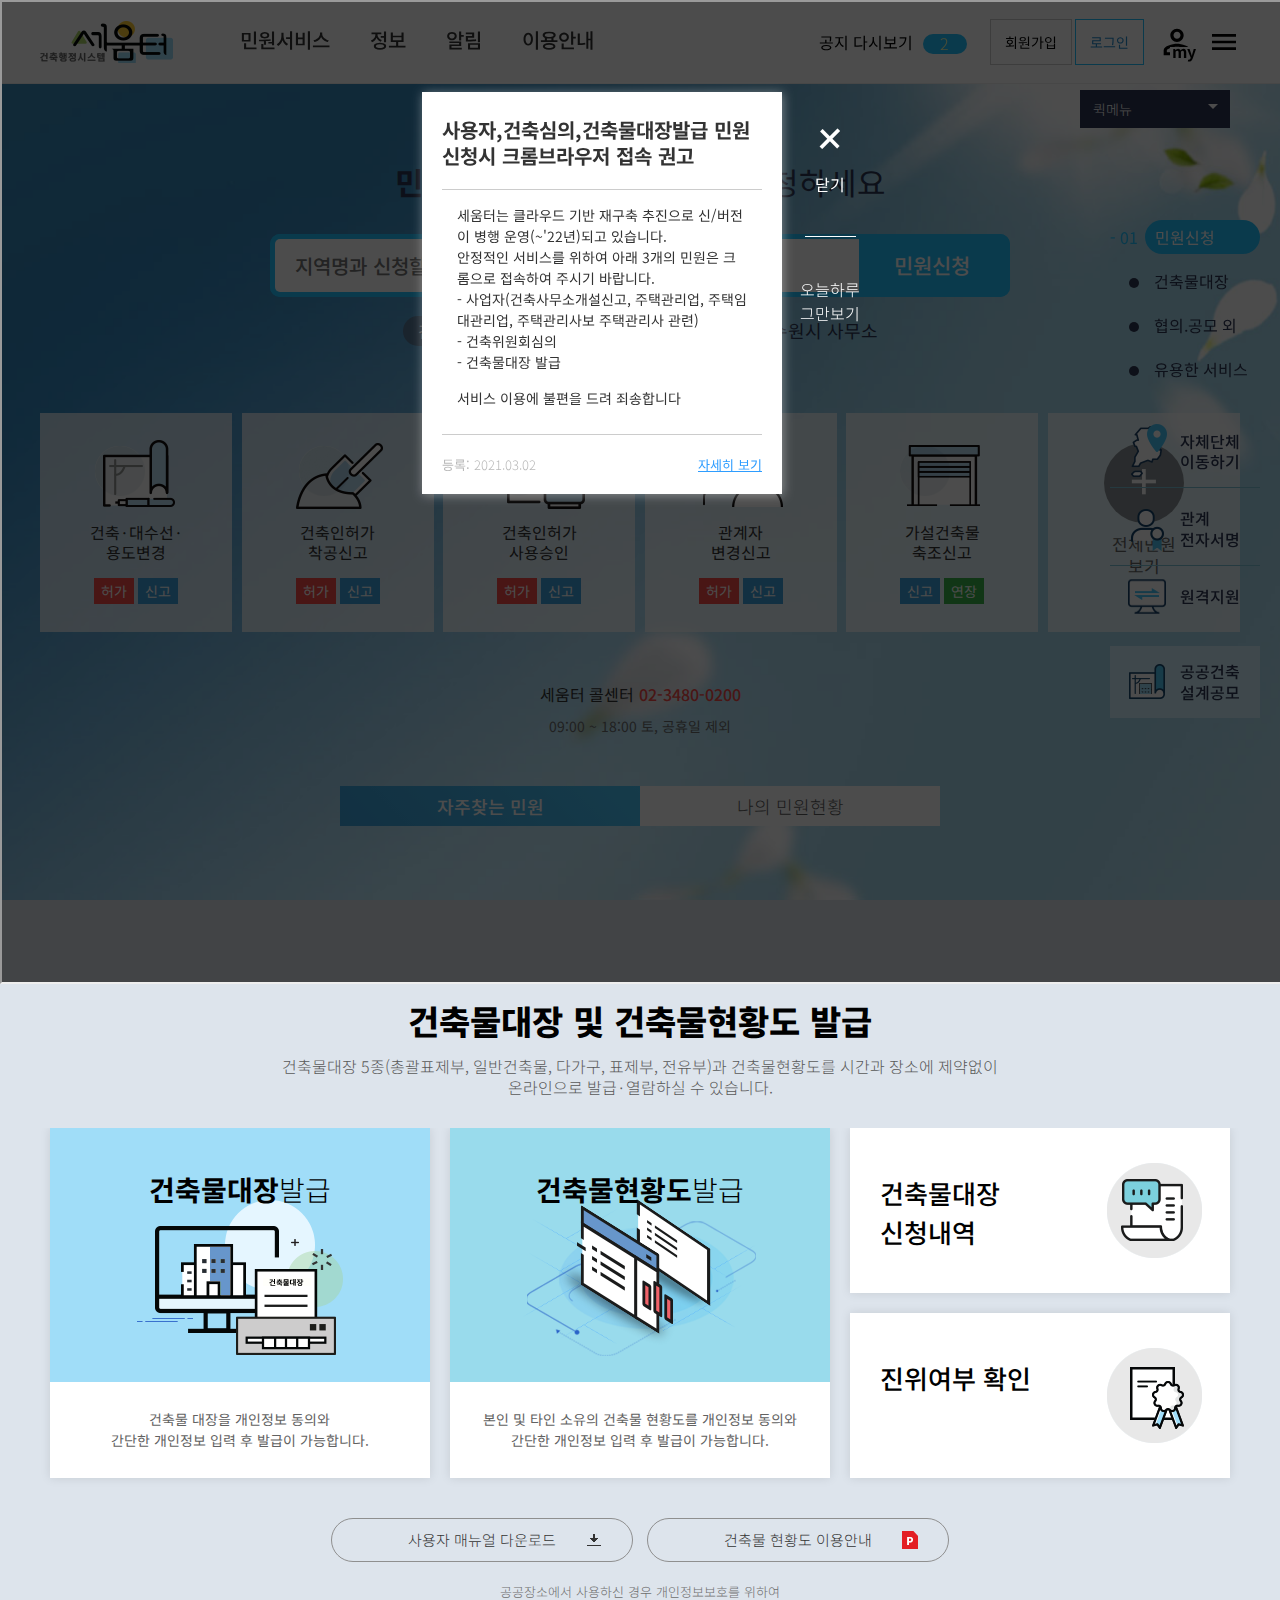
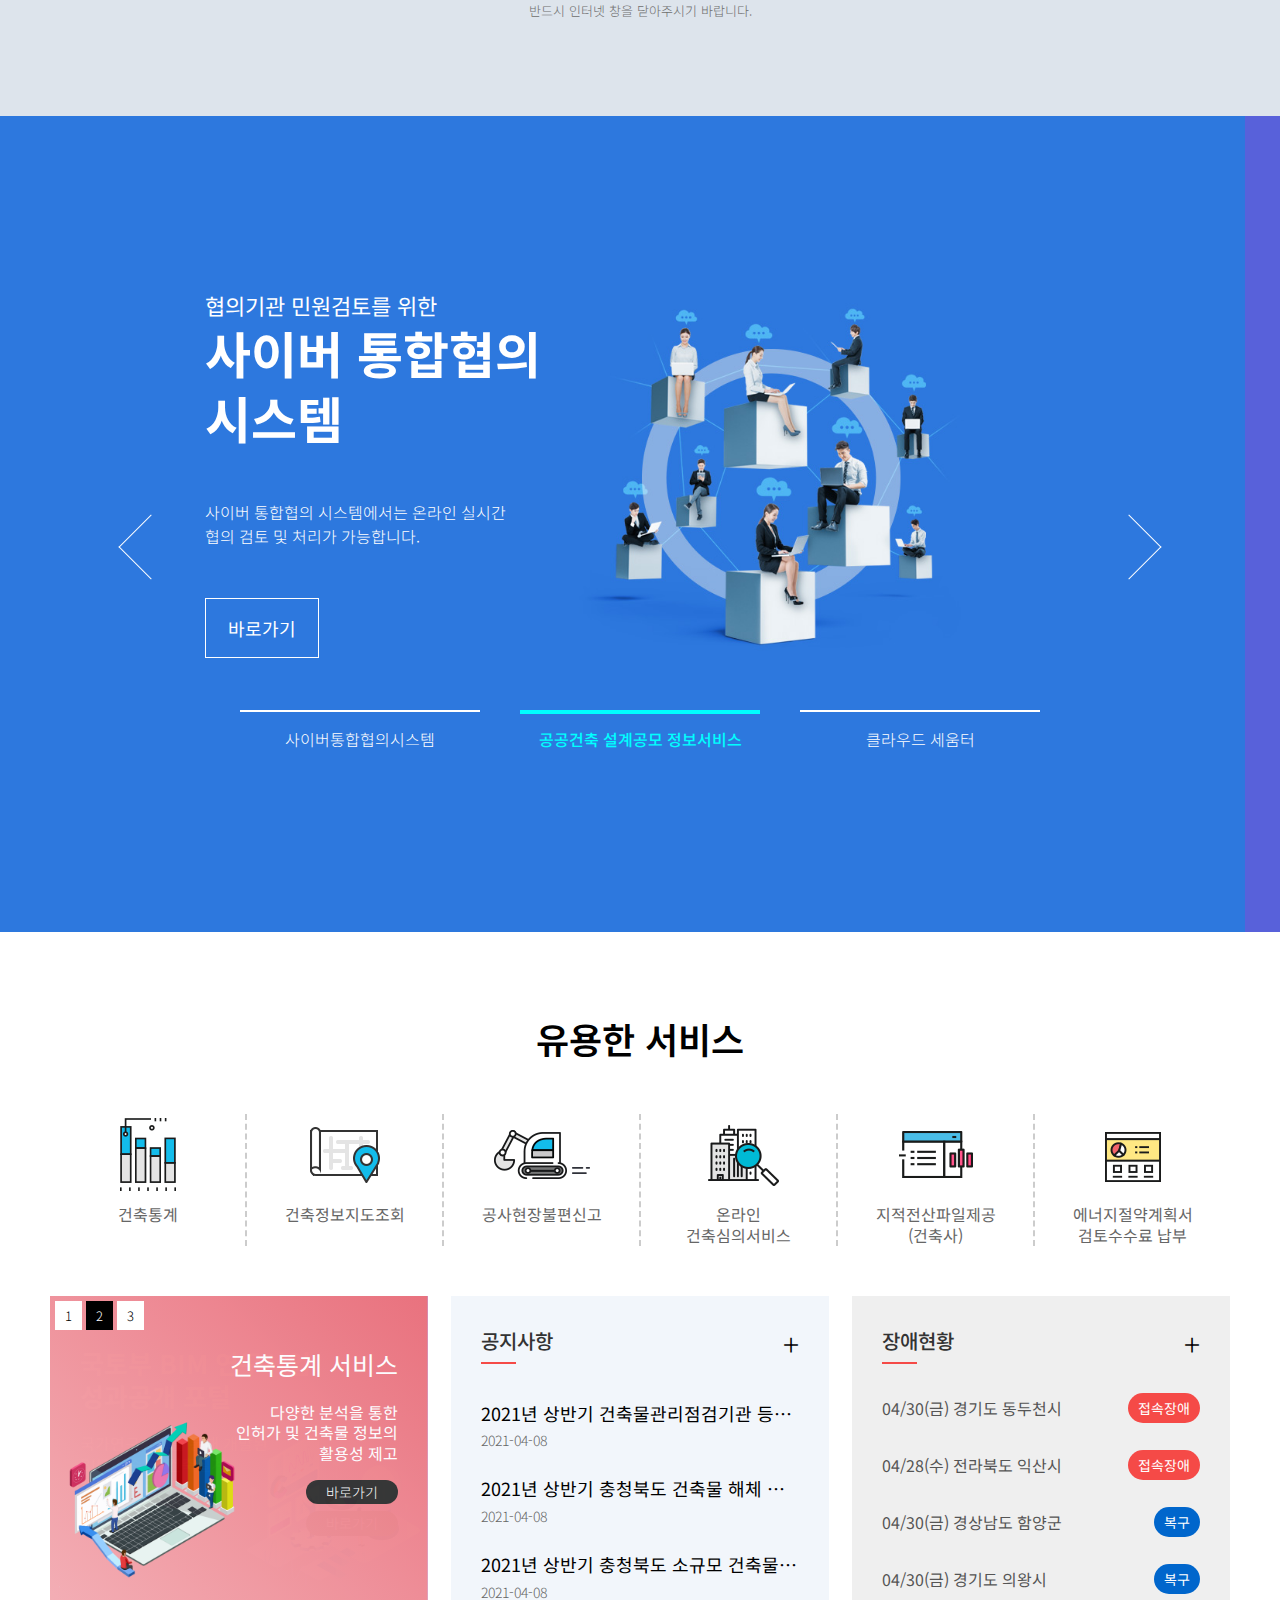
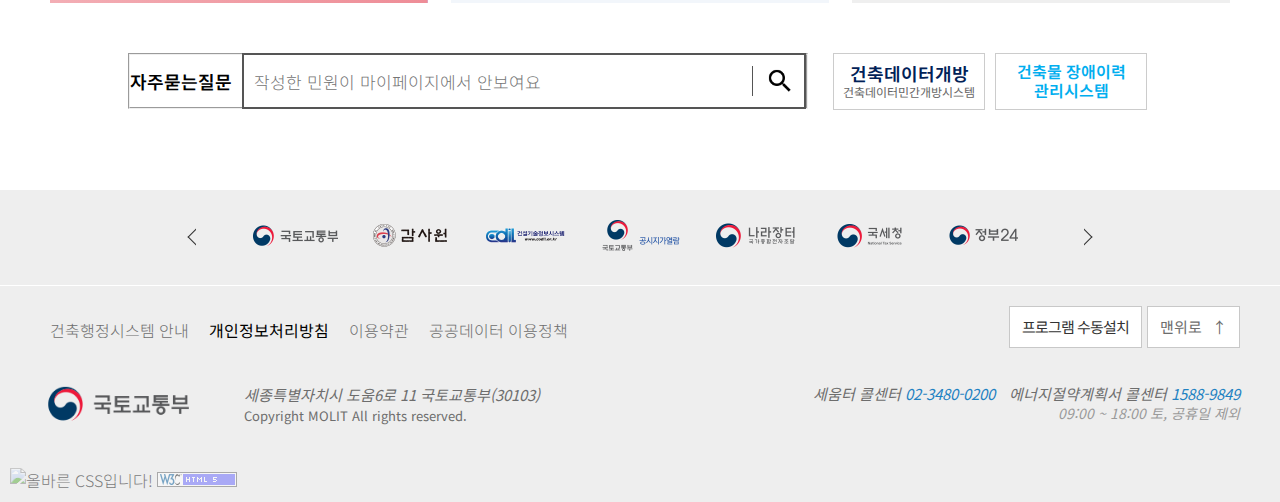
==== index.html @ 75f28618 "first commit" ====
<!DOCTYPE html>
<html lang="ko">

<head>
  <meta charset="UTF-8">
  <meta http-equiv="X-UA-Compatible" content="IE=edge">
  <meta name="viewport" content="width=device-width, initial-scale=1.0">
  <title>건축행정시스템 세움터</title>
  <link rel="icon" href="./img/favicon.ico">
  <link rel="stylesheet" href="https://cdnjs.cloudflare.com/ajax/libs/meyer-reset/2.0/reset.css">
  <link rel="stylesheet" href="./css/reset.css">
  <link href="https://fonts.googleapis.com/css2?family=Noto+Sans+KR:wght@100;300;400;500;700;900&display=swap"rel="stylesheet">
  <link rel="stylesheet" href="./css/common.css">
  <link rel="stylesheet" href="./css/header.css">
  <link rel="stylesheet" href="./css/title.css">
  <link rel="stylesheet" href="./css/main.css">
  <link rel="stylesheet" href="./css/footer.css">
  <link rel="stylesheet" href="./css/media.css">
  <link rel="stylesheet" href="css/popup.css">
  <link rel="stylesheet" media = "(max-width : 1280px)" href="./css/medium.css">

  <script type="text/javascript" src="js/jquery-3.6.0.js"></script>
  <script defer src="./js/main.js"></script>
</head>

<body>
  
  <div class="popup">
    <iframe src="popup.html" class="ipopup"></iframe>
    <div class="popup_box">
      <a href="">닫기</a>
      <p>오늘하루<span>그만보기</span></p>
    </div>
  </div>

  <!-- 상단영역 _________________________________ -->
  <header>
    <div class="inner">
      <h1><a href="index.html" title="세움터 메인페이지 입니다">건축행정시스템 세움터</a></h1>
      <nav>
        <div class="gnb">
          <ul>
            <li>
              <a href="">민원서비스</a>
              <div class="gnb_list">
                <div class="inner">
                  <h2>민원서비스</h2>
                  <p><span class="block">세움터 민원 서비스를</span> 안내해드립니다.</p>
                  <ul class="list_box width">
                    <li>
                      <h3>민원신청</h3>
                      <ul>
                        <li><a href="">전체민원</a></li>
                        <li><a href="">건축인허가</a></li>
                        <li><a href="">주택인허가</a></li>
                        <li><a href="">건축물대장</a></li>
                        <li><a href="">정비사업</a></li>
                        <li><a href="">사업자</a></li>
                        <li><a href="">건축위원회심의</a></li>
                        <li><a href="">녹색건축</a></li>
                        <li><a href="">해체·멸실</a></li>
                      </ul>
                    </li>
                    <li>
                      <h3>발급서비스</h3>
                      <ul>
                        <li><a href="">발급안내</a></li>
                        <li><a href="">건축물대장발급</a></li>
                        <li><a href="">건축물현황도 발급</a></li>
                        <li><a href="">건축물대장 신청내역</a></li>
                      </ul>
                    </li>
                    <li>
                      <h3>기타서비스</h3>
                      <ul>
                        <li><a href="">관계자전자서명</a></li>
                        <li><a href="">진위여부확인</a></li>
                        <li><a href="">공사감리자설계도서열람</a></li>
                        <li><a href="">지적전산파일제공(건축사)</a></li>
                        <li><a href="">공사현장불편신고</a></li>
                      </ul>
                    </li>
                  </ul>
                </div>
              </div>
            </li>
            <li>
              <a href="">정보</a>
              <div class="gnb_list">
                <div class="inner">
                  <h2>정보</h2>
                  <p><span class="block">세움터 정보를</span> 안내해 드립니다.</p>
                  <ul class="list_box width">
                    <li>
                      <h3>건축정보지도조회</h3>
                      <ul>
                        <li><a href="">허가신고현황조회</a></li>
                        <li><a href="">건축물대장존재여부</a></li>
                        <li><a href="">인허가정보</a></li>
                        <li><a href="">건축물정보</a></li>
                        <li><a href="">건축사사무소정보</a></li>
                      </ul>
                    </li>
                    <li>
                      <h3>유용한정보</h3>
                      <ul>
                        <li><a href="">공개자료실</a></li>
                        <li><a href="">용어사전</a></li>
                        <li><a href="">취업정보</a></li>
                        <li><a href="">배너모음</a></li>
                        <li><a href="">법령정보</a></li>
                        <li><a href="">건축심의정보공개</a></li>
                      </ul>
                    </li>
                    <li>
                      <h3>건축통계</h3>
                      <ul>
                        <li><a href="">인허가통계</a></li>
                        <li><a href="">건축물통계</a></li>
                        <li><a href="">맞춤형건축통계</a></li>
                      </ul>
                    </li>
                  </ul>
                </div>
              </div>
            </li>
            <li>
              <a href="">알림</a>
              <div class="gnb_list list3">
                <div class="inner">
                  <h2>알림</h2>
                  <p><span class="block">알림 세움터 알림사항을</span>안내해드립니다.</p>
                  <ul class="list_box">
                    <li>
                      <h3><a href="">공지사항</a></h3>
                    </li>
                    <li>
                      <h3><a href="">장애현황</a></h3>
                    </li>
                    <li>
                      <h3><a href="">연락처안내</a></h3>
                    </li>
                    <li>
                      <h3><a href="">설문조사</a></h3>
                    </li>
                  </ul>
                </div>
              </div>
            </li>
            <li>
              <a href="">이용안내</a>
              <div class="gnb_list list3">
                <div class="inner">
                  <h2>이용안내</h2>
                  <p><span class="block">세움터 이용안내를</span>확인해보세요.</p>
                  <ul class="list_box">
                    <li>
                      <h3><a href="intruduce.html">건축행정시스템소개</a></h3>
                    </li>
                    <li>
                      <h3><a href="">자주묻는질문</a></h3>
                    </li>
                    <li>
                      <h3><a href="">1:1문의하기</a></h3>
                    </li>
                    <li>
                      <h3><a href="">시스템개선제안</a></h3>
                    </li>
                    <li>
                      <h3><a href="">사이트맵</a></h3>
                    </li>
                    <li>
                      <h3><a href="">환경설정&가장많은문의</a></h3>
                    </li>
                    <li>
                      <h3><a href="">대리인위임장서식</a></h3>
                    </li>
                  </ul>
                </div>
              </div>
            </li>
          </ul>
        </div>
        <div class="enb">
          <ul>
            <li><a href="">공지 다시보기<span>2</span></a></li>
            <li><a href="join.html">회원가입</a></li>
            <li><a href="login.html">로그인</a></li>
            <li><a href="">마이페이지</a></li>
            <li><a href="">사이트맵</a></li>
          </ul>
        </div>
        <div class="qnb">
          <h2>퀵메뉴</h2>
          <ul>
            <li><a href="">회원정보수정</a></li>
            <li><a href="">프로그램수동설치</a></li>
            <li><a href="">나의민원조회</a></li>
            <li><a href="">허가신고현황조회</a></li>
            <li><a href="">건축물대장존재여부</a></li>
            <li><a href="">인허가통계</a></li>
            <li><a href="">관계자전자서명</a></li>
            <li><a href="">환경설정&가장많은문의</a></li>
            <li><a href="">대리인위임장서식</a></li>
          </ul>
        </div>
      </nav>
    </div>
  </header>
  <hr class="hide">
  
  <!-- 내용영역 _________________________ -->
  <main>
    <div id="quick">
      <ul class="qlist1">
        <li><a href="javascript:void(0)">민원신청</a></li>
        <li><a href="javascript:void(0)">건축물대장</a></li>
        <li><a href="javascript:void(0)">협의.공모 외</a></li>
        <li><a href="javascript:void(0)">유용한 서비스</a></li>
      </ul>
      <ul class="qlist2">
        <li><a href="">자체단체<span>이동하기</span></a></li>
        <li><a href="">관계<span>전자서명</span></a></li>
        <li><a href="">원격지원</a></li>
        <li><a href="">공공건축<span>설계공모</span></a></li>
      </ul>
    </div>

    <section id="complaints" class="mb80">
      <div class="inner">
        <h2 class="hide">민원신청</h2>
        <p><strong>민원을 검색</strong>하여 편리하게 신청하세요</p>
        <fieldset>
          <input type="text" placeholder="지역명과 신청할 민원명을 입력하세요"><button>민원신청</button>
        </fieldset>
        <p><strong>검색예시</strong>마포구 사용승인, 미추홀구 관계자, 수원시 사무소</p>
        <ul>
          <li>
            <p>건축·대수선·<br>용도변경 </p>
            <a href="">허가</a>
            <a href="">신고</a>
          </li>
          <li>
            <p>건축인허가<br>착공신고 </p>
            <a href="">허가</a>
            <a href="">신고</a>
          </li>
          <li>
            <p>건축인허가<br>사용승인 </p>
            <a href="">허가</a>
            <a href="">신고</a>
          </li>
          <li>
            <p>관계자<br>변경신고 </p>
            <a href="">허가</a>
            <a href="">신고</a>
          </li>
          <li>
            <p>가설건축물<br>축조신고 </p>
            <a href="">신고</a>
            <a href="">연장</a>
          </li>
          <li>
            <a href="">전체민원<br>보기</a>
          </li>
        </ul>
        <p class="call"><strong>세움터 콜센터</strong>02-3480-0200</p>
        <p class="day">09:00 ~ 18:00 토, 공휴일 제외</p>
        <div class="link_btn">
          <a href="">자주찾는 민원</a><a href="">나의 민원현황</a>
        </div>
      </div>
    </section>
    <hr class="hide">

    <section id="architecture" class="mb80">
      <div class="inner">
        <h2>건축물대장 및 건축물현황도 발급</h2>
        <p>건축물대장 5종(총괄표제부, 일반건축물, 다가구, 표제부, 전유부)과 건축물현황도를 시간과 장소에 제약없이<br>
          온라인으로 발급·열람하실 수 있습니다. </p>
        <ul class="arch_box">
          <li class="big">
            <a href="">
              <h3><strong>건축물대장</strong>발급</h3>
              <p>건축물 대장을 개인정보 동의와<br>간단한 개인정보 입력 후 발급이 가능합니다.</p>
            </a>
          </li>
          <li class="big">
            <a href="">
              <h3><strong>건축물현황도</strong>발급</h3>
              <p>본인 및 타인 소유의 건축물 현황도를 개인정보 동의와<br>간단한 개인정보 입력 후 발급이 가능합니다.</p>
            </a>
          </li>
          <li class="small flip">
            <a href="" class="aface afront">
              <h3>건축물대장<br>신청내역</h3>
            </a>
            <a href="" class="aface aback">
              <h3>발급서비스<br>(회원/비회원발급)</h3>
            </a>
          </li>
          <li class="small">
            <a href="">
              <h3>진위여부 확인</h3>
            </a>
          </li>
        </ul>
        <ul class="arch_button">
          <li>
            <a href="">
              <h3>사용자 매뉴얼 다운로드</h3>
            </a>
          </li>
          <li>
            <a href="">
              <h3>건축물 현황도 이용안내</h3>
            </a>
          </li>
        </ul>
        <p>공공장소에서 사용하신 경우 개인정보보호를 위하여<br>반드시 인터넷 창을 닫아주시기 바랍니다. </p>
      </div>
    </section>
    <hr class="hide">

    <section id="collution" class="mb80">
      <div class="container">
        <div class="slide">
          <div class="slide_item slide1">
            <div class="slide_wrap">
              <h2>협의기관 민원검토를 위한<br><strong>사이버 통합협의<br>시스템</strong></h2>
              <p>사이버 통합협의 시스템에서는 온라인 실시간<br>협의 검토 및 처리가 가능합니다.</p>
              <a class="go" href="">바로가기</a>
            </div>
          </div>
          <div class="slide_item slide2">
            <div class="slide_wrap">
              <h2>대한민국 설계공모가 다 모였다!<br><strong>공공건축 설계공모<br>정보서비스</strong></h2>
              <p>전국 모든 공공건축 설계공모의 시행공고와<br>심사결과를 조회 할 수 있습니다.</p>
              <a class="go" href="">바로가기</a>
            </div>
          </div>
          <div class="slide_item slide3">
            <div class="slide_wrap">
              <h2>새로워진 건축행정<br><strong>클라우드 세움터를<br>소개합니다.</strong></h2>
              <p>클라우드 시스템으로 새로워진 건축행정시스템에서<br>효율적인 업무를 시작해 보세요.</p>
              <a class="go" href="">바로가기</a>
            </div>
          </div>
        </div>
        <span class="control">
          <a href="javascript:void(0)" class="prev">이전</a>
          <a href="javascript:void(0)" class="next">다음</a>
        </span>
        <ul>
          <li class="active"><a href="javascript:void(0)">사이버통합협의시스템</a></li>
          <li><a href="javascript:void(0)">공공건축 설계공모 정보서비스</a></li>
          <li><a href="javascript:void(0)">클라우드 세움터</a></li>
        </ul>
      </div>
    </section>

    <hr class="hide">

    <section id="service" class="mb80">
      <div class="inner">
        <div class="service_box">
          <h2>유용한 서비스</h2>
          <ul class="service_list">
            <li><a href="">건축통계</a></li>
            <li><a href="">건축정보지도조회</a></li>
            <li><a href="">공사현장불편신고</a></li>
            <li><a href="">온라인<br>건축심의서비스</a></li>
            <li><a href="">지적전산파일제공<br>(건축사)</a></li>
            <li><a href="">에너지절약계획서<br>검토수수료 납부</a></li>
          </ul>
          <div class="box3">
            <div class="sevice_slide width">
              <ul class="number">
                <li class="active"><a href="javascript:void(0)">1</a></li>
                <li><a href="javascript:void(0)">2</a></li>
                <li><a href="javascript:void(0)">3</a></li>
              </ul>
              <div class="slide_wrap">
                <div class="slide item1">
                  <a href="">
                    <h3>건축통계 서비스</h3>
                    <p>다양한 분석을 통한<br>인허가 및 건축물 정보의<br>활용성 제고</p>
                    <span>바로가기</span>
                  </a>
                </div>
                <div class="slide item2">
                  <a href="">
                    <h3>모두의 공간</h3>
                    <p>다양한 공적공간 정보제공 및<br>시민참여, 소통공간 제공</p>
                    <span>바로가기</span>
                  </a>
                </div>
                <div class="slide item3">
                  <a href="">
                    <h3>국토부 BIM 연구사업<br>성과공개 포털</h3>
                    <p>국가연구사업을 통해 개발된<br>BIM 표준 및 건축설계<br>지원기술 공개</p>
                    <span>바로가기</span>
                  </a>
                </div>
              </div>
            </div>
            <div class="notice width">
              <h3 class="common_h3">공지사항</h3>
              <a class="go" href="">공지사항 더보기</a>
              <ul>
                <li><a href="">2021년 상반기 건축물관리점검기관 등록명부 공고</a><time>2021-04-08</time></li>
                <li><a href="">2021년 상반기 충청북도 건축물 해체 공사감리자 등록명부 공고</a><time>2021-04-08</time></li>
                <li><a href="">2021년 상반기 충청북도 소규모 건축물 감리자 등록명부 공고</a><time>2021-04-08</time></li>
              </ul>
            </div>
            <div class="error width">
              <h3 class="common_h3">장애현황</h3>
              <a class="go" href="">장애현황 더보기</a>
              <ul>
                <li><a href="">04/30(금) 경기도 동두천시</a><span>접속장애</span></li>
                <li><a href="">04/28(수) 전라북도 익산시</a><span>접속장애</span></li>
                <li><a href="">04/30(금) 경상남도 함양군</a><span>복구</span></li>
                <li><a href="">04/30(금) 경기도 의왕시</a><span>복구</span></li>
              </ul>
            </div>
          </div>
          <div class="qna">
            <fieldset>
              <legend>자주묻는질문</legend>
              <div><input type="text" placeholder="작성한 민원이 마이페이지에서 안보여요"><button></button></div>
            </fieldset>
            <ul>
              <li><a href=""><strong>건축데이터개방</strong><br>건축데이터민간개방시스템</a></li>
              <li><a href="">건축물 장애이력<br>관리시스템</a></li>
            </ul>
          </div>
        </div>
      </div>
    </section>
  </main>
  <!-- 배너________________________________ -->
  <div id="banner">
    <h2 class="hide">정부부처 배너</h2>
    <ul>
      <li><a href=""><img src="img/banner_mltm.png" alt=""></a></li>
      <li><a href=""><img src="img/banner_bai.png" alt=""></a></li>
      <li><a href=""><img src="img/banner_codil.png" alt=""></a></li>
      <li><a href=""><img src="img/banner_realtyprice.png" alt=""></a></li>
      <li><a href=""><img src="img/banner_g2b.png" alt=""></a></li>
      <li><a href=""><img src="img/banner_nts.png" alt=""></a></li>
      <li><a href=""><img src="img/banner_gov24.png" alt=""></a></li>
    </ul>
    <span class="control">
      <a href="" class="prev"></a>
      <a href="" class="next"></a>
    </span>
  </div>
  <hr class="hide">
  <!-- 하단영역 _________________________ -->
  <footer>
    <div class="inner">
      <ul>
        <li><a href="">건축행정시스템 안내</a></li>
        <li><a href="">개인정보처리방침</a></li>
        <li><a href="">이용약관</a></li>
        <li><a href="">공공데이터 이용정책</a></li>
      </ul>
      <span>
        <a href="">프로그램 수동설치</a>
        <a href="javascript:void(0)" class="top_btn">맨위로</a>
      </span>
      <h1>국토교통부</h1>
      <address>세종특별자치시 도움6로 11 국토교통부(30103)
        <span>세움터 콜센터 <strong>02-3480-0200</strong> 에너지절약계획서 콜센터 <strong>1588-9849</strong><br><strong>09:00 ~ 18:00 토,
            공휴일 제외</strong></span>
      </address>
      <p>Copyright MOLIT All rights reserved.</p>
      <p>
        <a href="http://jigsaw.w3.org/css-validator/check/referer">
          <img style="border:0;width:88px;height:31px" src="http://jigsaw.w3.org/css-validator/images/vcss-blue"
            alt="올바른 CSS입니다!" />
        </a>
        <a href="http://validator.kldp.org/check?uri=referer"
            onclick="this.href=this.href.replace(/referer$/,encodeURIComponent(document.URL))"><img
            src="img/html5-blue.png" alt="Valid HTML 5" height="15" width="80">
          </a>
      </p>
    </div>
  </footer>
</body>

</html>
---- css/common.css ----
@charset "utf-8";

.hide {
  display: none;
}

/* .mb80 {
  margin-bottom: 80px;   
} */
h1,
h2,
h3,
h4,
h5,
h6,
a,
span,
address,
p,
time,
strong,
pre,
button,
input,
label,
legend {
  font-family: 'Noto Sans KR', sans-serif;
  font-weight: 300;
}

.inner {
  margin: 0 auto;
  width: 1200px;
}

span.block {
  display: block;
}

span.indent {
  text-indent: -9999px;
}

.current-coll {
  height: 4px;
  border-top: 2px solid yellow !important;
  box-shadow: 1px -3px 5px rgba(250, 255, 82, 0.5);
}

.current-coll a {
  color: yellow !important;
  font-weight: 400;
  text-shadow: 0 0 5px rgba(250, 255, 82, 0.5);
}

.clear_both::after {
  content: "";
  display: block;
  clear: both;
}
---- css/header.css ----
@charset "UTF-8";

:root {
  --skyblue: #23c3ff;
  --navy: #2e3754;
}

body {
  transition: all 0.5s;
}
.dark {
  background-color: gray !important;
  color: #fff !important;
}
html {
  font-size: 16px;
}

iframe {
  width: 100%;
  height: 100%;
  position: fixed;
  left: 0;
  top: 0;
  background-color: rgba(0,0,0,.7);
  z-index: 4;
  padding-top: 80px;
}
/* popup ----------------------*/
div.popup_box{
  display: flex;
  flex-direction: column;
  align-items: center;
  justify-content: center;
  padding-left: 20px;
  position: fixed;
  z-index: 4;
  left: calc(50% + 140px);
  top: 80px;
}
div.popup_box a{
  padding: 20px 10px 40px;
  color: #fff;
  border-bottom: 1px solid #fff;
   font-weight: 400;
}
div.popup_box a::before {
  content: "+";
  display: block;
  transform: rotate(45deg);
  font-size: 50px;
  font-weight: 400;
  margin-left: 3px;
}
div.popup_box p{
  color: #fff;
  padding: 40px 0;
}
div.popup_box p span{
  display: block;
}
/* 상단영역------------------------------ */
header {
  position: fixed;
  width: 100%;
  background-color: #fff;
  z-index: 3;
  top: 0;
  border-bottom: 1px solid #eee;
}
header button.dark {
  position: absolute;
  left: 10px;
  top: 10px;
}
header > .inner {
  background-color: #fff;
  display: flex;
  align-items: center;
  justify-content: space-between;
}

header h1 {
}

header h1 a {
  width: 133px;
  display: block;
  background-image: url(../img/logo.png);
  background-repeat: no-repeat;
  background-position-y: 1px;
  text-indent: -9999px;
  line-height: 43px;
}

header nav {
  width: 85%;
  float: right;
  display: flex;
  justify-content: space-between;
  align-items: center;
}

header nav div.gnb {
  /*! display: inline-block; */
}

header nav div.gnb  > ul {
  display: flex;
}

header nav div.gnb > ul > li {
  padding: 20px 0 20px;
}
header nav div.gnb > ul > li:hover .gnb_list{
  display: block;
}

header nav div.gnb > ul > li > a {
  display: block;
  font-size: 1.25rem;
  line-height: 40px;
  padding: 0 20px;
  font-weight: 500;
  color: #333;
  
}
header nav div.gnb > ul > li > a::after {
  content:"";
  width: 100%;
  height: 3px;
  background-color: var(--skyblue);
  display: block;
  position: relative;
  bottom: -16px;
  left: 2px;
  opacity: 0;
}
header nav div.gnb > ul > li > a:hover::after{
  opacity: 1;
}

header nav div.enb {}

header nav div.enb ul {
  display: flex;
  justify-content: space-between;
  align-items: center;
}

header nav div.enb ul li {
  /*! display: inline-block; */
  /*! vertical-align: top; */
  margin-left: 3px;
}

header nav div.enb ul li a {
  display: block;
  font-weight: 400 !important;
}

header nav div.enb ul li a {}

header nav div.enb ul li:first-child a {
  margin-right: 20px;
}
header nav div.enb ul li:first-child a:hover {
  color: var(--skyblue);
  text-decoration: underline;
}
header nav div.enb ul li:first-child a span {
  content: "2";
  display: inline-block;
  background-color: var(--skyblue);
  width: 27px;
  height: 20px;
  border-radius: 30px;
  padding-left: 17px;
  margin-left: 10px;
  color: #f9ffb5;
  vertical-align: -1px;
  line-height: 18px;
}

header nav div.enb ul li:nth-child(2) a {
  border: 1px solid #ccc;
  padding: 12px 14px;
  font-size: 0.875rem;
}

header nav div.enb ul li:nth-child(2) a:hover {
  border: 1px solid #333;
}

header nav div.enb ul li:nth-child(3) a {
  border: 1px solid var(--skyblue);
  padding: 12px 14px;
  font-size: 0.875rem;
  color: #288ccd;
  font-weight: 500;
}

header nav div.enb ul li:nth-child(3) a:hover {
  background-color: #288ccd;
  color: #fff;
}

header nav div.enb ul li:nth-child(4) a {
  width: 40px;
  height: 40px;
  display: block;
  background-image: url(../img/person.svg);
  background-size: cover;
  position: relative;
  text-indent: -9999px;
  margin-left: 10px;

}

header nav div.enb ul li:nth-child(4) a::after {
  content: "my";
  display: inline-block;
  background-color: #fff;
  position: absolute;
  bottom: 6px;
  right: 1px;
  line-height: 9px;
  font-weight: bold;
  padding-left: 2px;
  text-indent: 0;
}

header nav div.enb ul li:nth-child(5) a {
  width: 40px;
  height: 40px;
  display: block;
  background-image: url(../img/menu.svg);
  background-size: 80%;
  background-repeat: no-repeat;
  background-position: 100% 50%;
  text-indent: -9999px;
}

/* 퀵메뉴------------------------------------------------ */
header nav div.qnb {
  width: 10%;
  position: absolute;
  clear: both;
  right: calc((100% - 1180px)/2);
  top: 90px;
}

header nav div.qnb h2 {
  background-color: var(--navy);
  padding: 9px 13px;
  color: #fff;
  font-size: 0.875rem;
  position: relative;
  width: 150px;
  float: right;
  box-sizing: border-box;
  transition: width 0.3s;
}

header nav div.qnb h2::after {
  content: "";
  border: 5px solid #fff;
  border-left-color: transparent;
  border-right-color: transparent;
  border-bottom-color: transparent;
  position: absolute;
  right: 12px;
  top: 14px;
}

header nav div.qnb:hover h2 {
  width: 200px;
}

header nav div.qnb ul {
  background-color: #fff;
  width: 200px;
  padding-top: 10px;
  padding-bottom: 10px;
  border: 1px solid var(--navy);
  position: absolute;
  top: 31px;
  right: 0;
  box-sizing: border-box;
  display: none;
  z-index: 2;
}

header nav div.qnb:hover ul {
  display: block;
}

header nav div.qnb ul li {
  width: 100%;
}

header nav div.qnb ul li a {
  line-height: 2.5;
  font-size: 0.875rem;
  padding: 0 15px;
  display: block;
  color: var(--navy);
}

header nav div.qnb ul li a:hover {
  background-color: var(--skyblue);
  color: #fff;
}

/* gng_list1  --------------------*/

header .gnb_list {
  position: absolute;
  padding: 30px 0 60px;
  background-color: #fff;
  width: 100%;
  z-index: 3;
  box-shadow: 2px 3px 10px rgba(0,0,0,.2);
  text-align: left;
  left: 0;
  top: 80px;
  display: none;
}

header .gnb_list div {
  text-align: left;
  max-width: 1180px;
}
header .gnb_list div h2 {
  width: 21%;
  float: left;
  font-size: 1.5rem;
  font-weight: 500;
  line-height: 2;
}
header .gnb_list div h2+p {
  width: 20%;
  clear: both;
  float: left;
  line-height: 1.3;
  font-size: 1rem;
  color: #888;
  font-weight: 400;
}
header .gnb_list div h2+p span{
  font-weight: 400;
}
header .gnb_list ul.list_box {
  display: flex;
  width: 79%;
}
header .gnb > ul > li:last-child ul.list_box{
  display:  inline-block;
}
header .gnb_list ul.width > li{
  width: 215px;
  margin-right: 50px;
}
header .gnb_list:last-child ul.list_box > li{
  display: inline-block;
  vertical-align: top;
}
header .gnb_list ul.list_box li h3 {
  font-size: 1.25rem;
  line-height: 2;
  padding-bottom: 10px;
  font-weight: 500;
}
header .gnb_list ul.list_box li h3:hover {
  color: var(--skyblue);
}
header .gnb_list ul.list_box li ul{
  border-top: 1px solid #333;
}
header .gnb_list ul.list_box li ul li{

}

header .gnb_list ul.list_box li ul li a{
  display: block;
  line-height: 2;
  color: #777;
  font-weight: 400;
  font-size: 1rem;
}
header .gnb_list ul.list_box li ul li a:hover {
  color: var(--skyblue);
  text-decoration: underline;
}
header div.list3 ul {
  
}
header div.list3 ul li {
  display: inline-block;
  margin-right: 40px;
}
header div.list3 ul li h3 {
  font-weight: 400 !important;
  font-size: 1.125rem !important;
}
header div.list3 ul li h3 a{
  display: block;
  padding: 5px 0;
  font-weight: 400;
}
header div.list3 ul li h3 a:hover {
  color: var(--skyblue);
}
---- css/main.css ----
@charset "utf-8";

/* COMMON */
:root {
  --skyblue: #23c3ff;
  --navy: #2e3754;
}
main {
  margin-top: 84px;

}
section {
  height: calc(100vh - 84px);
  display: flex;
  flex-direction: column;
  justify-content: center;
}


/* 퀵리스트 ------------------------------------- */
#quick {
  width: 150px;
  position: fixed;
  right: 20px;
  top: calc((100% - 481px)/2);
  z-index: 2;
}
#quick ul {

}
#quick ul.qlist1 {
  margin-bottom: 30px;
}
#quick ul.qlist2 {
  
}
#quick ul.qlist1 li {
  margin: 10px 0;
  position: relative;
}
#quick ul.qlist1 li::before {
  content: "";
  display: inline-block;
  width: 10px;
  height: 10px;
  background-color: var(--navy);
  border-radius: 50%;
  margin-left: 19px;
}
#quick ul.qlist1 li a {
  display: inline-block;
  padding: 5px 10px; 
  color: var(--navy);
  font-weight: 400;
  margin-left: 5px;
  padding-left: 10px;
  width: 63%;
  font-size: 1rem;
  background-color: transparent;
  border-radius: 20px;
  transition: background-color 0.3s;
}
#quick ul.qlist1 li.active::before {
  background-color: transparent;
  width: 30px;
  margin-left: 0;
  color: var(--skyblue);
}
#quick ul.qlist1 li.active:nth-child(1):before {
  content: "- 01";
}
#quick ul.qlist1 li.active:nth-child(2):before {
  content: "- 02";
}
#quick ul.qlist1 li.active:nth-child(3):before {
  content: "- 03";
}
#quick ul.qlist1 li.active:nth-child(4):before {
  content: "- 04";
}
#quick ul.qlist1 li.active a {
  background-color: var(--skyblue);
  color: #fff !important;
}

#quick ul.qlist1 li a:hover {

}
#quick ul.qlist2 li {
  margin: 5px 0;
}
#quick ul.qlist2 li:nth-child(1) {
  border-bottom: 1px solid #7ec2d7;
}
#quick ul.qlist2 li:nth-child(2) {
  border-bottom: 1px solid #7ec2d7;
}
#quick ul.qlist2 li:last-child{
  margin-top: 25px;
}
#quick ul.qlist2 li a {
  display: block;
  padding: 15px 10px;
  padding-left: 70px;
  background-repeat: no-repeat;
  background-position: 10% 50%;
  line-height: 1.3;
  color: #2e3754;
  font-weight: 500;
  font-size: 1rem;
}
#quick ul.qlist2 li a:hover{
  color: var(--skyblue);
}
#quick ul.qlist2 li:first-child a{
  background-image: url(../img/quick01.png);
}
#quick ul.qlist2 li:nth-child(2) a{
  background-image: url(../img/quick02.png);
}
#quick ul.qlist2 li:nth-child(3) a {
  background-image: url(../img/quick03.png);  
}
#quick ul.qlist2 li:nth-child(4) a {
  background-image: url(../img/quick04.png);  
  background-color: #d3f1fd;
}
#quick ul.qlist2 li a span {
  display: block;
  font-weight: 500;
}
/* 민원신청-------------------------------------- */
#complaints {
  background-image: url(../img/bg_main01.jpg); 
  background-size: cover;
}
#complaints.mb80 {
  
}
#complaints .inner {
  text-align:center;
}
#complaints div h2 {
  
}
#complaints .inner > p:nth-of-type(1) {
  font-size: 1.937rem;
  padding-bottom: 30px;
  color: var(--navy);
  font-weight: 400;
}
#complaints .inner > p:nth-of-type(1) strong {
  font-weight: bold;
}

#complaints fieldset {
  display: inline-block;
  width: 740px;
  background-color: var(--skyblue);
  border: 5px solid var(--skyblue);
  border-radius: 10px;
  box-sizing: border-box;
  height: 63px;
}
#complaints div fieldset input {
  border: none;
  width: 80%;
  height:100%;
  font-size: 1.25rem;
  padding: 20px;
  box-sizing: border-box;
  border-radius: 5px 0 0 5px;
  font-weight: 500;
  color: #47abd1;
}
#complaints div fieldset input:focus {
  outline: none;
  box-shadow: 1px 1px 8px #48c6f7 inset;
  color: #333;
  transition: 0.5s;
  font-weight: 300;
}
#complaints div fieldset button{
  height: 100%;
  width: 20%;
  background-color: transparent;
  border: none;
  vertical-align: top;
  font-size: 1.312rem;
  color: #fff;
  font-weight: 500;
  cursor: pointer;
}

#complaints div>p:nth-of-type(2) {
  padding: 20px 0;
  color: var(--navy);
  font-size: 1.125rem;
  font-weight: 400;
}
#complaints div>p:nth-of-type(2) strong {
  background-color: #587997;
  padding:3px 15px;
  border-radius: 20px;
  color: #fff;
  margin-right: 10px;
  font-size: 1rem;
  font-weight: 400;
}
#complaints ul {
  display: flex;
  justify-content: space-between;
  align-items: center;
  margin: 50px 0;
}
#complaints ul li {
  width: 16%;
  height: 219px;
  background-color: rgba(255,255,255,.7);
  transition: 0.3s;
  perspective: 1000px;
  position: relative;
}
#complaints ul li:hover {
  box-shadow: 0 0 20px rgba(0,0,0,.3);
  background-color: #fff;
}
#complaints ul li:first-child{

}
#complaints ul li::before {
  content: "";
  display: inline-block;
  width: 100px;
  height: 80px;
  margin-top: 24px;
  background-repeat: no-repeat;
}
#complaints ul li:first-child::before{
  background-image: url(../img/main01.png);
}
#complaints ul li:nth-child(2)::before{
  background-image: url(../img/main02.png);
}
#complaints ul li:nth-child(3)::before{
  background-image: url(../img/main03.png);
}
#complaints ul li:nth-child(4)::before{
  background-image: url(../img/main04.png);
}
#complaints ul li:nth-child(5)::before{
  background-image: url(../img/main05.png);
}

#complaints ul li:last-child::before {
  background-image: none;
  content: "+";
  display: inline-block;
  background-color: rgba(0,0,0,.4); 
  width: 80px;
  height: 80px;
  border-radius: 50%;
  line-height: 70px;
  font-size: 50px;
  color: #fff;
  text-align: center;
  margin-top: 30px;
  transform: rotateY(0deg);
  transition: all 1s;
  position: absolute;
  left: calc((100% - 80px)/2);
}
#complaints ul li:last-child:hover::before{
  transform: rotateY(180deg);
}
#complaints ul li p{
  font-size: 1rem;
  margin-bottom: 15px;
  line-height: 1.3;
  font-weight: 400;
  color: #333;
}
#complaints ul li a{
  padding: 3px 7px;
  color: #fff;
  font-size: 0.875rem;
  font-weight: 400;
}
#complaints ul li a:first-of-type{
  background-color: #f54a47;
}
#complaints ul li a:first-of-type:hover{
  background-color: #dd0303;
}
#complaints ul li:not(last-child) a:last-of-type{
  background-color: #3da2dc;
}
#complaints ul li a:last-of-type:hover {
  background-color: #006add;
}
#complaints ul li:nth-child(5) a:first-of-type {
  background-color: #3da2dc;
}
#complaints ul li:nth-child(5) a:first-of-type:hover{
  background-color: #006add;
}
#complaints ul li:nth-child(5) a:last-of-type {
  background-color: #39b54a;
}
#complaints ul li:nth-child(5) a:last-of-type:hover {
  background-color: #008903;
}
#complaints ul li:last-child a {
  background-color: transparent !important;;
  color: #333;
  font-size: 17px;
  display: block;
  line-height: 1.3;
  font-weight: 400;
  padding: 120px 0 50px;
  color: #666;
}
#complaints ul li:last-child a:hover{
  background-color: transparent;
  color: #000;
}
#complaints ul li:last-child a::before{

}
#complaints p.call {
  color: #f54a47;
  font-weight: 500;
  padding-bottom: 5px;
}
#complaints p.call strong {
  color: #333;
  margin-right: 5px;
  font-weight: 400;
}
#complaints p.day {
  font-size: 0.875rem;
  color: #6d6d6d;
  font-weight: 400;
  padding-top: 5px;
}
#complaints .link_btn {
  display: inline-block;
  width: 600px;
}
#complaints .link_btn a {
  width: 50%;
  display: inline-block;
  background-color: #666;
  margin-top: 50px;
  line-height: 40px;
  font-size: 1.125rem;
}
#complaints .link_btn a:first-child {
  color: #fff;
  font-weight: 500;
  background: linear-gradient(45deg, #3da2dd 0%, #48c5f7 100%, #48c5f7 100%);
}
#complaints .link_btn a:last-child {
  background-color: #fff;
  color: #5a5a5a;
}
#complaints .link_btn a:last-child:hover {
  font-weight: 400;
  color: #333;
}
/* 건출물대장------------------------------------- */
#architecture {
  background-color: #dde4ec;
}
#architecture .inner {
  text-align: center;
}
#architecture h2 {
  font-size: 2.125rem;
  font-weight: 800;
  line-height: 1.5;
}
#architecture h2+p {
  line-height: 1.3;
  margin-top: 10px;
  color: #595959;
  font-size: 1rem;
}
#architecture .arch_box {
  text-align: left;
  overflow: hidden;
  text-align: center;
  margin: 30px 0;
}
#architecture .arch_box li{
  width: calc((100%/3) - 20px);
  float: left;
  margin: 0 10px;
  box-sizing: border-box;
  box-shadow: 0 0 10px rgba(0,0,0,.1);
}
#architecture .arch_box li.big {
  vertical-align: top;
}
#architecture .arch_box li:nth-child(1).big {
  background-color: #a0ddf8;
}
#architecture .arch_box li:nth-child(2).big {
  /*! margin: 0 23px; */
  background-color: #99dbec;
}
#architecture .arch_box li.big a {
  height: 350px;
  background-image: url(../img/select01.png);
  background-repeat: no-repeat;
  background-position: 50% 37%;
}
#architecture .arch_box li:nth-child(2).big a {
  background-image: url(../img/select02.png)
}
#architecture .arch_box li.small {
  height: 165px;
  float: right;
  background-color: #fff;
  background-repeat: no-repeat;
  background-position: 90% 50%;
}
#architecture .arch_box li:nth-child(3).small {
  margin-bottom: 20px;
  background-image: url(../img/select03.png);
}
#architecture .arch_box li:nth-child(4).small {
  margin-bottom: 10px;
  background-image: url(../img/select04.png);
}
#architecture .flip{
  position: relative;
  transition: all 0.5s;
  -webkit-transform-style: preserve-3d;
  -moz-transform-style: preserve-3d;
  transform-style: preserve-3d;
}
#architecture .flip:hover{
  transform: rotateY(180deg);
}
#architecture .flip .aface{
  position: absolute;
  left: 0;
  top: 0;
  width: 100%;
  height: 100%;
  backface-visibility: hidden;
}
#architecture .flip .afront {
  background-color: #fff;
  background-image: url(../img/select03.png);
  background-repeat: no-repeat;
  background-position: 90% 50%;
  z-index: 1;
}
#architecture .flip  .aback {
  background-color: #a0ddf8;
  background-image: url(../img/select03.png);
  background-repeat: no-repeat;
  background-position: 90% 50%;
  transform: rotateY(180deg);
  z-index: 1;
}
#architecture .arch_box li a {
  width: 100%;
  display: block;
  position: relative;
}
#architecture .arch_box li.big a h3 {
  font-size: 1.75rem;
  padding-top:41px;
}
#architecture .arch_box li a h3 strong {
  font-weight: 700;
}
#architecture .arch_box li a h3 + p {
  position: absolute;
  bottom: 0;
  width: 100%;
  padding: 27px 0;
  background-color: #fff;
  line-height: 1.5;
  font-size: 0.875rem;
  color: #626262;
  font-weight: 400;
}
#architecture .arch_box li.big a:hover h3 + p {
  color: #000;
} 
#architecture .arch_box li.small a {
  display: block;
  padding: 45px 30px;
  box-sizing: border-box;
}
#architecture .arch_box li.small a h3{
  text-align: left;
  font-size: 1.625rem;
  line-height: 1.5;
  font-weight: 500;
}
#architecture .arch_button {
  
}
#architecture .arch_button li {
  display: inline-block;
  margin: 0 5px;
}
#architecture .arch_button li a {
  width: 300px;
  height: 42px;
  border: 1px solid #8f8f8f;
  display: block;
  border-radius: 30px;
  line-height: 42px;
  background-image: url(../img/icon01.png);
  background-repeat: no-repeat;
  background-position: 90% 50%;
}
#architecture .arch_button li:nth-child(2) a {
  background-image: url(../img/icon02.png);
}
#architecture .arch_button li a h3 {
  font-size: 0.9375rem;
  color: #333;
}
#architecture .arch_button + p {
  line-height: 1.5;
  font-size: 0.8125rem;
  padding-top: 20px;
  color: #6e6e6e;
}

/* 협의.공모-------------------------------------- */
#collution {

}

#collution .container {
  height: 100%;
  position: relative;
  overflow: hidden;
}
#collution .slide {
  width: 300%;
  height: 100%;
  position: absolute; 
  top: 0;
  left: 0;
}
#collution .slide .slide_item {
  height: 100%;
  margin: 0 auto;
  text-align: left;
  color: #fff;
  float: left;
  width: calc(100% / 3);
  box-sizing: border-box;
}
#collution .slide .slide1{
  background-color: #2d78de;
}
#collution .slide .slide2{
  background-color: #5861da;
}
#collution .slide .slide3{
  background-color: #b53999;
}
#collution .slide .slide_wrap {
  width: 800px;
  margin: 175px auto;
  background-repeat: no-repeat;
  background-size: contain;
  background-position: right;
}
#collution .slide .slide1 .slide_wrap {
  background-image: url(../img/slide01.jpg);
}
#collution .slide .slide2 .slide_wrap {
  background-image: url(../img/slide02.jpg);
}
#collution .slide .slide3 .slide_wrap {
  background-image: url(../img/slide03.jpg);
}
#collution .slide .slide_item h2{
  text-align: left;
  font-size: 1.375rem;
  line-height: 1.3;
  margin-bottom: 50px;
  font-weight: 400;
  color: #fff;
}
#collution .slide .slide_item h2 strong {
  font-size: 3.125rem;
  font-weight: 700;
  color: #fff;
}
#collution .slide .slide_item p {
  text-align: left;
  line-height: 1.5;
  color: #fff;
  font-size: 1rem;
}
#collution .slide .slide_item a.go {
  display: inline-block;
  padding: 16px 22px;
  border: 1px solid #fff;
  color: #fff;
  font-size: 1.125rem;
  margin-top: 50px;
  font-weight: 400;
}
#collution .slide .slide_item a.go:hover{
  background-color: #000;
  border: 1px solid #000;
}
#collution div span.control {
  display: block;
  position: absolute;
  top: 50%;
  width: 80%;
  left: 50%;
  transform: translateX(-50%);
  padding: 0 10px;
}
#collution div span.control a {
  text-indent: -9999px;
  width: 45px;
  height: 45px;
  border: 1px solid #fff;
  border-right: none;
  border-bottom: none;
}
#collution div span.control a:nth-child(1){
  float: left;
  transform: rotate(-45deg);
}
#collution div span.control a:nth-child(2){
  float: right;
  transform: rotate(135deg);
}
#collution div span.control a i {
  font-size: 100px;
  color: #fff;
}
#collution div ul {
  width: 800px;
  display: flex;
  justify-content: space-between;
  position: absolute;
  bottom: 21%;
  left: 50%;
  text-align: center;
  transform: translateX(-50%);
}

#collution div ul li {
  width: 30%; 
  position: relative;
}
#collution div ul li::before {
  content: "";
  width: 100%;
  height: 2px;
  background-color: #fff;
  position: absolute;
  left: 0;
  top: -7px;
}

#collution div ul li.active::before {
  background-color: #0ff;
  height: 4px;
}
#collution div ul li a {
  display: block;
  padding: 10px;
  color: #fff;
  font-size: 1rem;
}
#collution div ul li.active a {
  color: #0ff;
  font-weight: 500;
}
/* 서비스----------------------------------------- */
#service {
  height: auto;
  padding: 80px 0;
}
#service .service_box {
  max-width: 1180px;
  margin: 0 auto;
}
#service .service_box h2{
  text-align: center;
  font-size: 2.25rem;
  font-weight: 600;
}
/* service_list--------- */
#service  ul.service_list {
  display: flex;
  margin-top: 50px;
}
#service  ul.service_list li {
  width: calc(100% / 6);
  text-align: center;
  background-repeat: no-repeat;
  background-position: 50% 0;
  border-right: 2px dashed #ccc;
}
#service ul.service_list li:nth-child(1){
  background-image: url(../img/service01.png);
}
#service ul.service_list li:nth-child(2){
  background-image: url(../img/service02.png);
}
#service ul.service_list li:nth-child(3){
  background-image: url(../img/service03.png);
}
#service ul.service_list li:nth-child(4){
  background-image: url(../img/service04.png);
}
#service ul.service_list li:nth-child(5){
  background-image: url(../img/service05.png);
}
#service ul.service_list li:nth-child(6){
  background-image: url(../img/service06.png);
}
#service ul.service_list li:last-child {
  border: none;
}
#service  ul.service_list li a {
  display: block;
  padding-top:90px;
  line-height: 1.3;
  color: #666;
  font-weight: 400;
  font-size: 1rem;
}
#service  ul.service_list li a:hover {
  text-decoration: underline;
  color: #000;
  font-weight: 400;
}
#service div.box3{
  display: flex;
  margin-top: 50px;
  justify-content: space-between;
}
#service div.width{
  width: 32%;
  height: 307px;
  box-sizing: border-box;
}

/* sevice_slide ------------------------------ */
#service .sevice_slide {
  position: relative;
  overflow: hidden;
}
#service .sevice_slide ul.number {
  position: absolute; 
  left: 5px;
  top: 5px;
  z-index: 2;
}
#service .sevice_slide ul.number li {
  display: inline-block;
}
#service .sevice_slide ul.number li a{
  display: block;
  padding: 5px 10px;
  background-color: #fff;
  font-size: 13px;
}
#service .sevice_slide ul.number li.active a {
  background-color: #000;
  color: #fff;
}
#service .sevice_slide .slide_wrap {
  width: 100%;
  position: absolute;
  left: 0;
  top: 0;
  z-index: 1;
  height: 100%;
}
#service .sevice_slide .slide {
  width: 100%;
  height: 100%;
  background-repeat: no-repeat;
  position: absolute;
  top: 0;
  left: 0;
}
#service .sevice_slide .item1 {
  background: url(../img/service09.png),-webkit-linear-gradient(45deg, #f5aeb4 0%, #ec727c 100%);
  text-align: right;
  background-position: 5% 90%, 100%;
  background-size: 50%, 100%;
  background-repeat: no-repeat;
  z-index: 1;
}
#service .sevice_slide .item2 {
  background-image: url(../img/service08.png),-webkit-linear-gradient(45deg, #9bc8f2 0%, #4291dc 100%);
  position: relative;
  background-position: 90% 80%, 100%;
  background-size: 60%, 100%;
  background-repeat: no-repeat;
}

#service .sevice_slide .item3 {
  background: url(../img/service07.png),-webkit-linear-gradient(45deg, #beb5f2 0%, #8772ef 100%);
  background-position: 100% 100%;
  background-size: 50%, 100%;
  background-repeat: no-repeat;
}
#service .sevice_slide .slide a {
  display: block;
  padding: 50px 30px;
  box-sizing: border-box;
  position: relative;
}
#service .sevice_slide .slide a h3{
  font-size: 1.562rem;
  font-weight: 400;
  color: #fff;
}
#service .sevice_slide .item2 h3 {
  font-size: 1.75rem !important;
  font-weight: 700 !important;
}
#service .sevice_slide .item3 h3{
  font-size: 1.625rem !important;
  font-weight: 700 !important;
  line-height: 1.3;
}
#service .sevice_slide .slide a p{
  font-size: 1rem;
  padding: 20px 0 30px;
  color: #fff;
  line-height: 1.3;
  font-weight: 400;
}

#service .sevice_slide .slide a span {
  background-color: #333;
  padding: 3px 20px;
  border-radius: 20px;
  color: #fff;
  font-size: 0.875rem;
  display: inline-block;
  line-height: 1.3;
  position: absolute;
  bottom: 40px;
  right: 30px;
}

/* notice------------------------- */
#service a.go {
text-indent: -9999px;
  display: inline-block;
}
#service a.go::before {
  content: "+";
  position: absolute;
  top: 25px;
  right: 30px;
  text-indent: 0;
  font-size: 30px;
}
#service h3.common_h3{
  font-size: 1.25rem;
  display: inline-block;
  font-weight: 500;
  color: #333;
}
#service h3.common_h3::after {
  content: "";
  width: 35px;
  height: 2px;
  display: block;
  background-color: #f54a47;
  margin-top: 7px;
}
#service div.notice {
 padding: 30px;
 position: relative;
  background-color: #f2f6fb;
}
#service div.notice h3 {
  
}

#service div.notice ul{
  margin-top: 35px;
}
#service div.notice ul li {
  margin-bottom: 23px;

}
#service div.notice ul li a{
  line-height: 1.6;
  font-weight: 400;
  overflow: hidden;
  text-overflow: ellipsis;
  white-space: nowrap;
  display: block;
  font-size: 1.125rem;
}
#service div.notice ul li a:hover{
  text-decoration: underline;
}
#service div.notice ul li time {
  font-size: 0.875rem;
  color: #666;
}
#service div.error {
  padding: 30px;
  position: relative;
  background-color: #efefef;
}
#service div.error h3 {

}

#service div.error ul{
  margin-top: 29px;
}
#service div.error ul li {
  margin-bottom: 27px;
  display: flex;
  justify-content: space-between;
  align-items: center;
}
#service div.error ul li a {
  display: inline-block;
  font-size: 1rem;
  color: #555;
  font-weight: 400;
  line-height: 1.5;
}
#service div.error ul li a:hover {
  text-decoration: underline;
  color: #000;
}
#service div.error ul li span {
  background-color: #f54a47;
  border-radius: 20px;
  font-size: 0.875rem;
  color: #fff;
  padding: 5px 10px;
  font-weight: 400;
}
#service div.error ul li:nth-child(3) span{
  background-color: #0066cc !important;
}
#service div.error ul li:nth-child(4) span{
  background-color: #0066cc !important;
}

/* QnA ------------------------------- */
#service div.qna {
  display: flex;
  justify-content: center;
  align-items: center;
  margin-top: 50px;
}
#service div.qna fieldset {
  display: flex;
  align-items: center; 
  height: 52px;
}
#service div.qna fieldset legend {
  float: left;
  margin-right: 10px;
  font-size: 18px;
  font-weight: 600;
}
#service div.qna fieldset div{
  border: 2px solid #555;
  height: 52px;
}
#service div.qna fieldset div input {
  float: left;
  width: 500px;
  height: 52px;
  padding: 10px;
  box-sizing: border-box;
  font-size: 17px;
  border-right: none;
  border: none;
  outline: none;
}
#service div.qna fieldset div button {
  height: 100%;
  border: none;
  background-color: transparent;
  background-image: url(../img/search.png);
  width: 60px;
  background-size: 50%;
  background-repeat: no-repeat;
  background-position: 70%;
  border-left: none;
}
#service div.qna fieldset div button::before {
  content: "";
  display: inline-block;
  width: 1px;
  height: 30px;
  background-color: #555;
  margin-right: 44px;
  vertical-align: -3px;
}
#service div.qna ul {
  display: flex;
  margin-left: 20px;
}
#service div.qna ul li {
  text-align: center;
  width: 150px;
  height: 55px;
  border: 1px solid #ccc;
  display: flex;
  justify-content: center;
  align-items: center;
  margin: 0 5px;
}
#service div.qna ul li a {
  display: block;
  box-sizing: border-box;
  line-height: 1.2;
  padding: 9px 8px;
}
#service div.qna ul li:first-child a {
  font-size: 12px;
  color: #666;
  font-weight: 400;
}
#service div.qna ul li a strong {
  font-size:  1.125rem;
  font-weight: 600;
  color: #002157;
}
#service div.qna ul li:last-child a {
  font-size: 1rem;
  font-weight: 600;
  color: #00aeef;
}

/* 베너---------------------------- */
#banner {
  background-color: #eeeeee;
  padding: 25px 0;
  border-bottom: 1px solid #fff;
  position: relative;
}
#banner ul{
  width: 900px;
  margin: 0 auto;
  display: flex;
  justify-content: center;
  align-items: center;
}
#banner ul li{
  margin: 0 10px;
}
#banner ul li a{
  display: block;
}
#banner ul li a img {
  height: 2.5rem;
  
}
#banner span.control {
  display: block;
  width: 900px;
  position: absolute;
  top: 44%;
  left: calc((100% - 900px)/2);
}
#banner span.control a {
  display: inline-block;
  width: 10px;
  height: 10px;
  border: 1px solid #333;
  border-right-color: transparent;
  border-bottom-color: transparent; 
}
#banner span.control a.prev {
  transform: rotate(-45deg);
  float: left;
}
#banner span.control a.next {
  transform: rotate(135deg);
  float: right;
}
---- css/footer.css ----
@charset "utf-8";

/* 하단영역----------------------------------------- */
footer {
    background-color: #eeeeee;
    overflow: hidden;
    color: #333;
    padding: 20px 0 60px;
    position: relative;
}

footer ul {
    float: left;
    display: flex;
    margin-bottom: 30px;
}

footer ul li {}

footer ul li a {
    padding: 0 10px;
    line-height: 3;
    display: block;
    color: #6d6d6d;
}

footer ul li a:hover {
    text-decoration: underline;
}

footer ul li:nth-child(2) a {
    font-weight: 400;
    color: #000;
}

footer ul+span {
    float: right;
    display: flex;
    font-size: 15px;
}

footer ul+span a {
    background-color: #fff;
    display: block;
    border: 1px solid #c8c8c8;
    padding: 5px 12px;
    line-height: 2;
    margin-left: 5px;
    color: #2e2e2e;
}

footer ul+span a:first-child {
    color: #333;
    font-weight: 400;
    letter-spacing: -1px;
}

footer ul+span a:last-child {
    color: #6d6d6d;
    font-weight: 400;
}

footer ul+span a:last-child::after {
    content: "↑";
    margin-left: 10px;
}

footer ul+span a:last-child:hover {
    color: #000;
}

footer h1 {
    background-image: url(../img/banner_mltm.png);
    clear: both;
    float: left;
    text-indent: -9999px;
    width: 157px;
    height: 37px;
    background-size: 100%;
    margin-right: 42px;
    background-position: center;
}

footer address {
    float: right;
    color: #6d6d6d;
    width: 83%;
    text-align: left;
    font-size: 0.937rem;
    font-weight: 400;
}

footer address span {
    float: right;
    text-align: right;
    line-height: 1.3;
    color: #6d6d6d;
    font-weight: 400;
}

footer address strong {
    color: #1f82c2;
    font-weight: 400;
}

footer address strong:first-child {
    margin-right: 10px;
}

footer address strong:last-child {
    color: #9a9a9a;
    font-size: 0.875rem;
}

footer address+p {
    float: right;
    color: #6d6d6d;
    font-size: 13px;
    position: relative;
    top: -17px;
    font-weight: 400;
    width: 83%;
    text-align: left;
}
footer address+p+p {
    position: absolute;
    left: 10px;
    bottom: 10px;
}
footer address+p+p img{
    opacity: 0.5;
}
---- css/popup.css ----
@charset "UTF-8";
html,body {
  /* overflow: hidden; */
}
* {
  margin: 0;
  padding: 0;
  font-family: 'Noto Sans KR', sans-serif;
}
a {
  text-decoration: none;
  color: #000;
}
ul,li {
  list-style: none;
}
#pop_up {
  display: flex;
  width: 440px;
  margin: 0 auto;
  color: #333;
}

/* left -------------------------*/
#pop_up  div.left_box{
  width: 360px;
  background-color: #fff;
  padding: 25px 20px 0;
  box-sizing: border-box;
  box-shadow: 1px 1px 10px rgba(255,255,255,.4);
  margin: 10px 0;
}
#pop_up  div.left_box h2 {
  font-size: 20px;
  padding-bottom: 20px;
  border-bottom: 1px solid #ccc;
  line-height: 1.3;
  margin-bottom: 15px;
}
#pop_up  div.left_box p{
  font-size: 14px;
  line-height: 1.5;
  padding: 0 15px;
  font-weight: 400;
}
#pop_up  div.left_box ul{
}
#pop_up  div.left_box ul li{
  font-size: 14px;
  line-height: 1.5;
  padding: 0 15px;
  font-weight: 300;
  font-weight: 400;
}
#pop_up  div.left_box p:nth-of-type(3){
  padding: 15px 15px 25px;
  border-bottom: 1px solid #ccc;
}
#pop_up  div.left_box span{
  display: inline-block;
  font-size: 13px;
  color: #bababa;
  padding: 20px 0;
}
#pop_up  div.left_box time{
  font-size: 13px;
  color: #bababa;
  font-weight: 300;
}
#pop_up  div.left_box a{
  float: right;
  font-size: 13px;
  color: #2e9dff;
  text-decoration: underline;    
  padding: 20px 0;
}
---- css/medium.css ----
@charset "utf-8";

body {
  
}
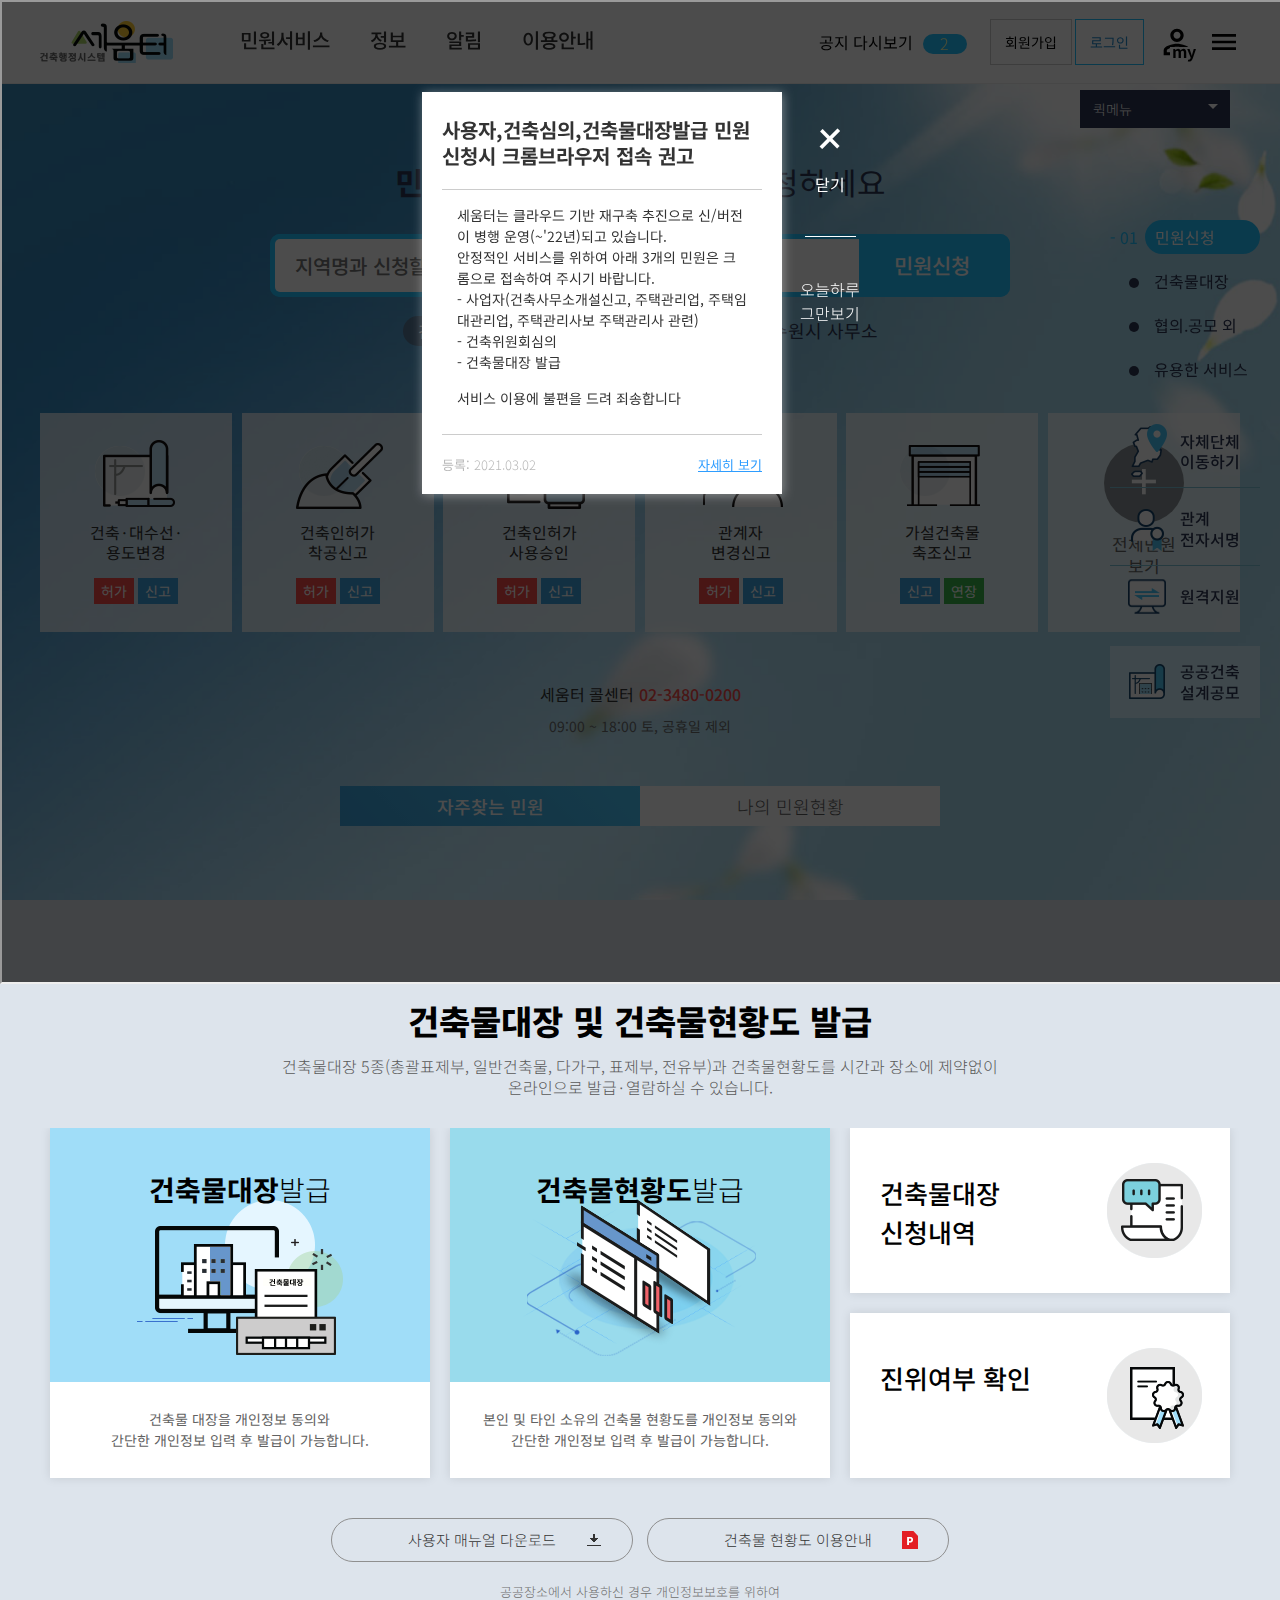
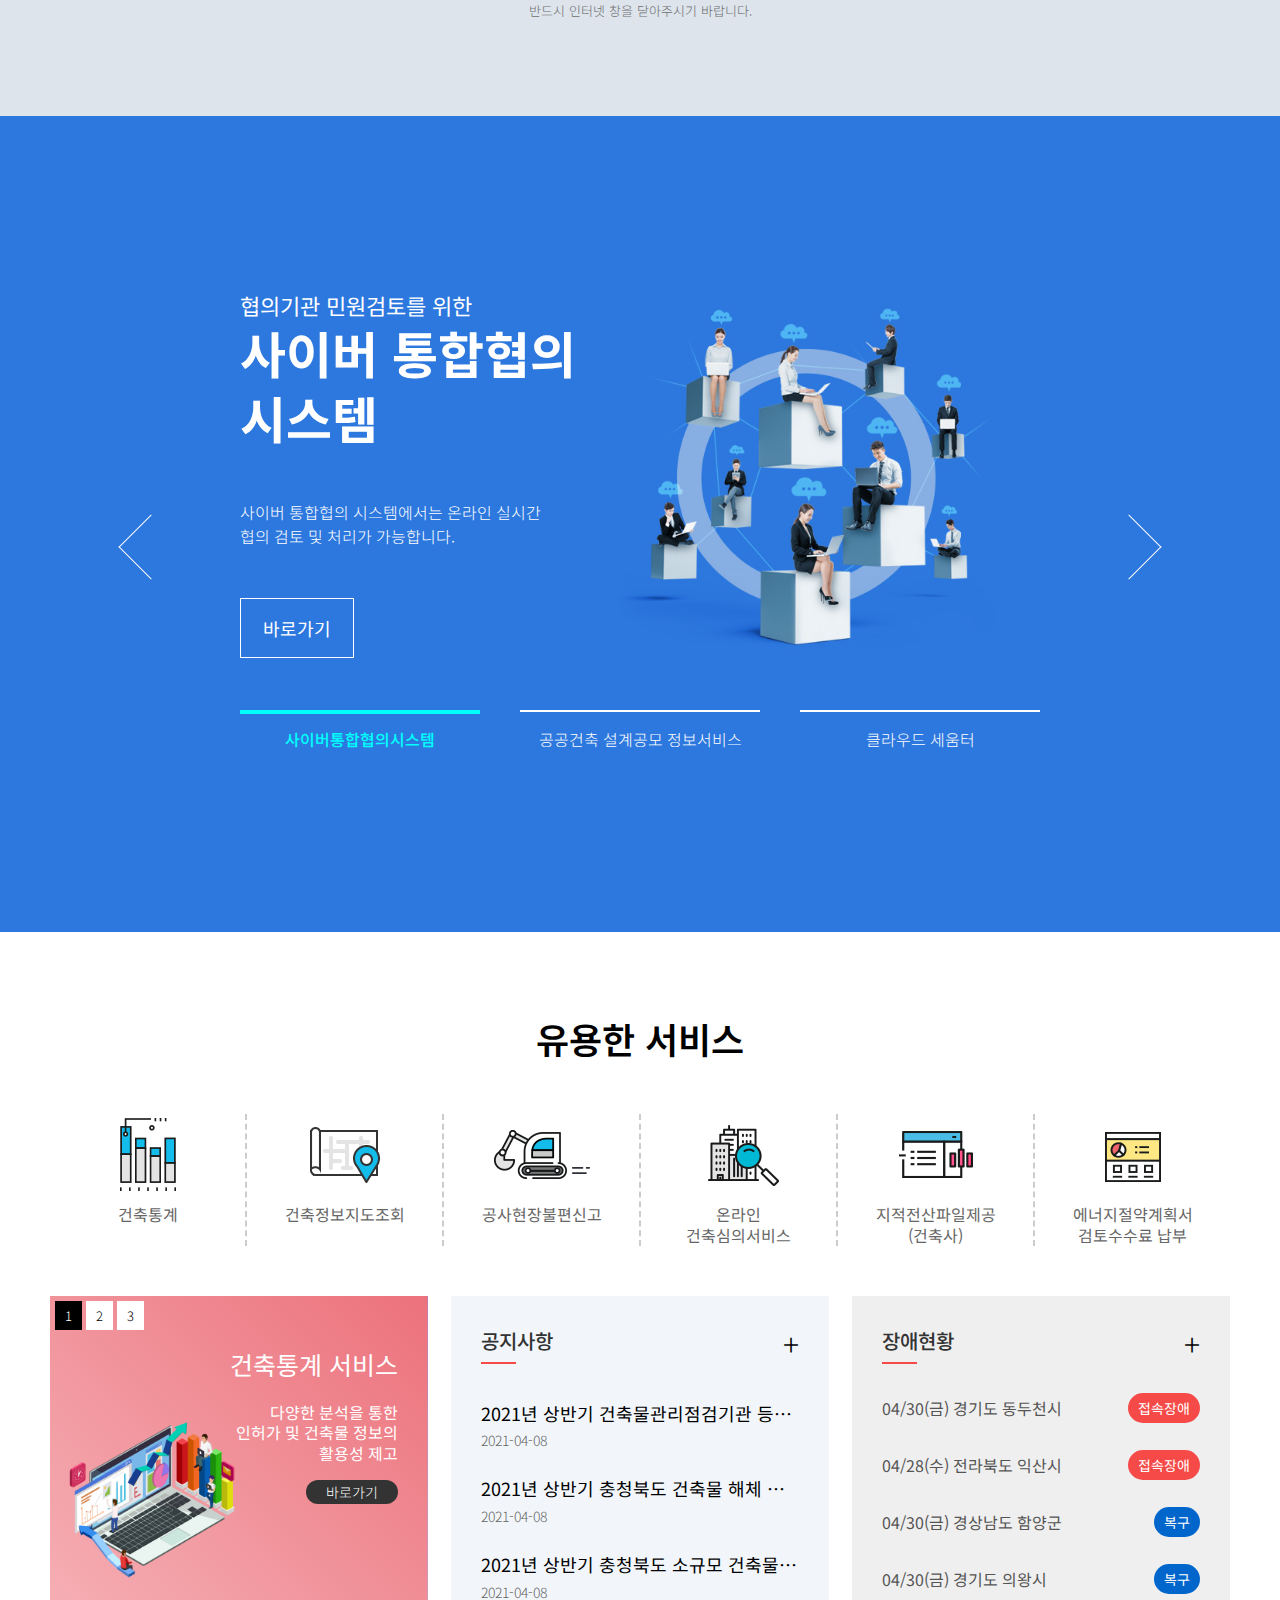
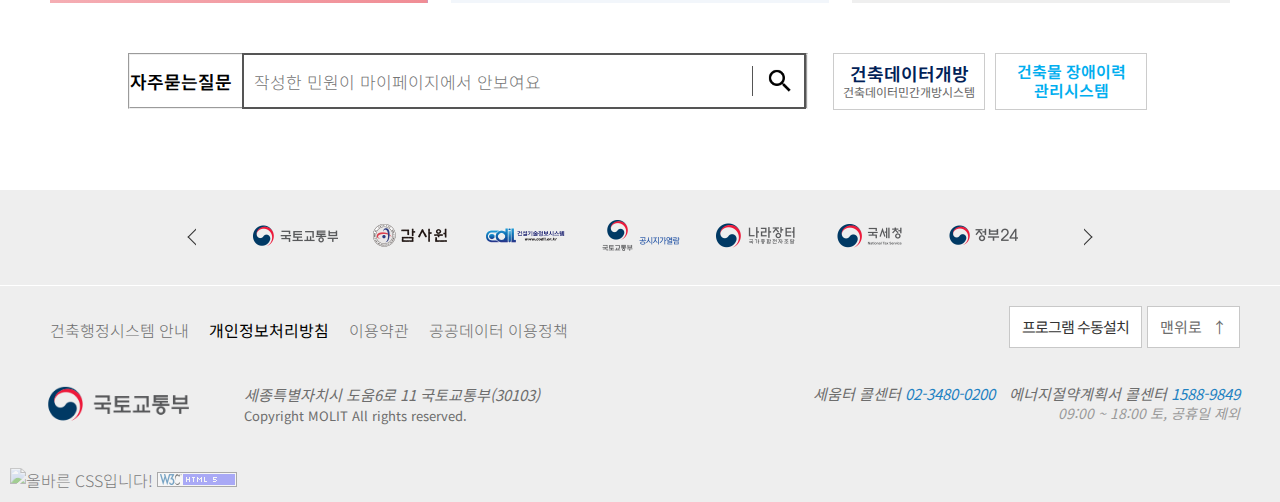
==== commit ec7325a1: "마크업 정리" ====
--- a/index.html
+++ b/index.html
@@ -28,7 +28,7 @@
   <div class="popup">
     <iframe src="popup.html" class="ipopup"></iframe>
     <div class="popup_box">
-      <a href="">닫기</a>
+      <a href="#">닫기</a>
       <p>오늘하루<span>그만보기</span></p>
     </div>
   </div>
@@ -41,7 +41,7 @@
         <div class="gnb">
           <ul>
             <li>
-              <a href="">민원서비스</a>
+              <a href="#">민원서비스</a>
               <div class="gnb_list">
                 <div class="inner">
                   <h2>민원서비스</h2>
@@ -50,34 +50,34 @@
                     <li>
                       <h3>민원신청</h3>
                       <ul>
-                        <li><a href="">전체민원</a></li>
-                        <li><a href="">건축인허가</a></li>
-                        <li><a href="">주택인허가</a></li>
-                        <li><a href="">건축물대장</a></li>
-                        <li><a href="">정비사업</a></li>
-                        <li><a href="">사업자</a></li>
-                        <li><a href="">건축위원회심의</a></li>
-                        <li><a href="">녹색건축</a></li>
-                        <li><a href="">해체·멸실</a></li>
+                        <li><a href="#">전체민원</a></li>
+                        <li><a href="#">건축인허가</a></li>
+                        <li><a href="#">주택인허가</a></li>
+                        <li><a href="#">건축물대장</a></li>
+                        <li><a href="#">정비사업</a></li>
+                        <li><a href="#">사업자</a></li>
+                        <li><a href="#">건축위원회심의</a></li>
+                        <li><a href="#">녹색건축</a></li>
+                        <li><a href="#">해체·멸실</a></li>
                       </ul>
                     </li>
                     <li>
                       <h3>발급서비스</h3>
                       <ul>
-                        <li><a href="">발급안내</a></li>
-                        <li><a href="">건축물대장발급</a></li>
-                        <li><a href="">건축물현황도 발급</a></li>
-                        <li><a href="">건축물대장 신청내역</a></li>
+                        <li><a href="#">발급안내</a></li>
+                        <li><a href="#">건축물대장발급</a></li>
+                        <li><a href="#">건축물현황도 발급</a></li>
+                        <li><a href="#">건축물대장 신청내역</a></li>
                       </ul>
                     </li>
                     <li>
                       <h3>기타서비스</h3>
                       <ul>
-                        <li><a href="">관계자전자서명</a></li>
-                        <li><a href="">진위여부확인</a></li>
-                        <li><a href="">공사감리자설계도서열람</a></li>
-                        <li><a href="">지적전산파일제공(건축사)</a></li>
-                        <li><a href="">공사현장불편신고</a></li>
+                        <li><a href="#">관계자전자서명</a></li>
+                        <li><a href="#">진위여부확인</a></li>
+                        <li><a href="#">공사감리자설계도서열람</a></li>
+                        <li><a href="#">지적전산파일제공(건축사)</a></li>
+                        <li><a href="#">공사현장불편신고</a></li>
                       </ul>
                     </li>
                   </ul>
@@ -85,7 +85,7 @@
               </div>
             </li>
             <li>
-              <a href="">정보</a>
+              <a href="#">정보</a>
               <div class="gnb_list">
                 <div class="inner">
                   <h2>정보</h2>
@@ -94,30 +94,30 @@
                     <li>
                       <h3>건축정보지도조회</h3>
                       <ul>
-                        <li><a href="">허가신고현황조회</a></li>
-                        <li><a href="">건축물대장존재여부</a></li>
-                        <li><a href="">인허가정보</a></li>
-                        <li><a href="">건축물정보</a></li>
-                        <li><a href="">건축사사무소정보</a></li>
+                        <li><a href="#">허가신고현황조회</a></li>
+                        <li><a href="#">건축물대장존재여부</a></li>
+                        <li><a href="#">인허가정보</a></li>
+                        <li><a href="#">건축물정보</a></li>
+                        <li><a href="#">건축사사무소정보</a></li>
                       </ul>
                     </li>
                     <li>
                       <h3>유용한정보</h3>
                       <ul>
-                        <li><a href="">공개자료실</a></li>
-                        <li><a href="">용어사전</a></li>
-                        <li><a href="">취업정보</a></li>
-                        <li><a href="">배너모음</a></li>
-                        <li><a href="">법령정보</a></li>
-                        <li><a href="">건축심의정보공개</a></li>
+                        <li><a href="#">공개자료실</a></li>
+                        <li><a href="#">용어사전</a></li>
+                        <li><a href="#">취업정보</a></li>
+                        <li><a href="#">배너모음</a></li>
+                        <li><a href="#">법령정보</a></li>
+                        <li><a href="#">건축심의정보공개</a></li>
                       </ul>
                     </li>
                     <li>
                       <h3>건축통계</h3>
                       <ul>
-                        <li><a href="">인허가통계</a></li>
-                        <li><a href="">건축물통계</a></li>
-                        <li><a href="">맞춤형건축통계</a></li>
+                        <li><a href="#">인허가통계</a></li>
+                        <li><a href="#">건축물통계</a></li>
+                        <li><a href="#">맞춤형건축통계</a></li>
                       </ul>
                     </li>
                   </ul>
@@ -125,30 +125,30 @@
               </div>
             </li>
             <li>
-              <a href="">알림</a>
+              <a href="#">알림</a>
               <div class="gnb_list list3">
                 <div class="inner">
                   <h2>알림</h2>
                   <p><span class="block">알림 세움터 알림사항을</span>안내해드립니다.</p>
                   <ul class="list_box">
                     <li>
-                      <h3><a href="">공지사항</a></h3>
-                    </li>
-                    <li>
-                      <h3><a href="">장애현황</a></h3>
-                    </li>
-                    <li>
-                      <h3><a href="">연락처안내</a></h3>
-                    </li>
-                    <li>
-                      <h3><a href="">설문조사</a></h3>
+                      <h3><a href="#">공지사항</a></h3>
+                    </li>
+                    <li>
+                      <h3><a href="#">장애현황</a></h3>
+                    </li>
+                    <li>
+                      <h3><a href="#">연락처안내</a></h3>
+                    </li>
+                    <li>
+                      <h3><a href="#">설문조사</a></h3>
                     </li>
                   </ul>
                 </div>
               </div>
             </li>
             <li>
-              <a href="">이용안내</a>
+              <a href="#">이용안내</a>
               <div class="gnb_list list3">
                 <div class="inner">
                   <h2>이용안내</h2>
@@ -158,22 +158,22 @@
                       <h3><a href="intruduce.html">건축행정시스템소개</a></h3>
                     </li>
                     <li>
-                      <h3><a href="">자주묻는질문</a></h3>
-                    </li>
-                    <li>
-                      <h3><a href="">1:1문의하기</a></h3>
-                    </li>
-                    <li>
-                      <h3><a href="">시스템개선제안</a></h3>
-                    </li>
-                    <li>
-                      <h3><a href="">사이트맵</a></h3>
-                    </li>
-                    <li>
-                      <h3><a href="">환경설정&가장많은문의</a></h3>
-                    </li>
-                    <li>
-                      <h3><a href="">대리인위임장서식</a></h3>
+                      <h3><a href="#">자주묻는질문</a></h3>
+                    </li>
+                    <li>
+                      <h3><a href="#">1:1문의하기</a></h3>
+                    </li>
+                    <li>
+                      <h3><a href="#">시스템개선제안</a></h3>
+                    </li>
+                    <li>
+                      <h3><a href="#">사이트맵</a></h3>
+                    </li>
+                    <li>
+                      <h3><a href="#">환경설정&가장많은문의</a></h3>
+                    </li>
+                    <li>
+                      <h3><a href="#">대리인위임장서식</a></h3>
                     </li>
                   </ul>
                 </div>
@@ -183,31 +183,31 @@
         </div>
         <div class="enb">
           <ul>
-            <li><a href="">공지 다시보기<span>2</span></a></li>
+            <li><a href="#">공지 다시보기<span>2</span></a></li>
             <li><a href="join.html">회원가입</a></li>
             <li><a href="login.html">로그인</a></li>
-            <li><a href="">마이페이지</a></li>
-            <li><a href="">사이트맵</a></li>
+            <li><a href="#">마이페이지</a></li>
+            <li><a href="#">사이트맵</a></li>
           </ul>
         </div>
         <div class="qnb">
           <h2>퀵메뉴</h2>
           <ul>
-            <li><a href="">회원정보수정</a></li>
-            <li><a href="">프로그램수동설치</a></li>
-            <li><a href="">나의민원조회</a></li>
-            <li><a href="">허가신고현황조회</a></li>
-            <li><a href="">건축물대장존재여부</a></li>
-            <li><a href="">인허가통계</a></li>
-            <li><a href="">관계자전자서명</a></li>
-            <li><a href="">환경설정&가장많은문의</a></li>
-            <li><a href="">대리인위임장서식</a></li>
+            <li><a href="#">회원정보수정</a></li>
+            <li><a href="#">프로그램수동설치</a></li>
+            <li><a href="#">나의민원조회</a></li>
+            <li><a href="#">허가신고현황조회</a></li>
+            <li><a href="#">건축물대장존재여부</a></li>
+            <li><a href="#">인허가통계</a></li>
+            <li><a href="#">관계자전자서명</a></li>
+            <li><a href="#">환경설정&가장많은문의</a></li>
+            <li><a href="#">대리인위임장서식</a></li>
           </ul>
         </div>
       </nav>
     </div>
   </header>
-  <hr class="hide">
+  <hr class="hide" />
   
   <!-- 내용영역 _________________________ -->
   <main>
@@ -219,10 +219,10 @@
         <li><a href="javascript:void(0)">유용한 서비스</a></li>
       </ul>
       <ul class="qlist2">
-        <li><a href="">자체단체<span>이동하기</span></a></li>
-        <li><a href="">관계<span>전자서명</span></a></li>
-        <li><a href="">원격지원</a></li>
-        <li><a href="">공공건축<span>설계공모</span></a></li>
+        <li><a href="#">자체단체<span>이동하기</span></a></li>
+        <li><a href="#">관계<span>전자서명</span></a></li>
+        <li><a href="#">원격지원</a></li>
+        <li><a href="#">공공건축<span>설계공모</span></a></li>
       </ul>
     </div>
 
@@ -237,41 +237,41 @@
         <ul>
           <li>
             <p>건축·대수선·<br>용도변경 </p>
-            <a href="">허가</a>
-            <a href="">신고</a>
+            <a href="#">허가</a>
+            <a href="#">신고</a>
           </li>
           <li>
             <p>건축인허가<br>착공신고 </p>
-            <a href="">허가</a>
-            <a href="">신고</a>
+            <a href="#">허가</a>
+            <a href="#">신고</a>
           </li>
           <li>
             <p>건축인허가<br>사용승인 </p>
-            <a href="">허가</a>
-            <a href="">신고</a>
+            <a href="#">허가</a>
+            <a href="#">신고</a>
           </li>
           <li>
             <p>관계자<br>변경신고 </p>
-            <a href="">허가</a>
-            <a href="">신고</a>
+            <a href="#">허가</a>
+            <a href="#">신고</a>
           </li>
           <li>
             <p>가설건축물<br>축조신고 </p>
-            <a href="">신고</a>
-            <a href="">연장</a>
-          </li>
-          <li>
-            <a href="">전체민원<br>보기</a>
+            <a href="#">신고</a>
+            <a href="#">연장</a>
+          </li>
+          <li>
+            <a href="#">전체민원<br>보기</a>
           </li>
         </ul>
         <p class="call"><strong>세움터 콜센터</strong>02-3480-0200</p>
         <p class="day">09:00 ~ 18:00 토, 공휴일 제외</p>
         <div class="link_btn">
-          <a href="">자주찾는 민원</a><a href="">나의 민원현황</a>
+          <a href="#">자주찾는 민원</a><a href="#">나의 민원현황</a>
         </div>
       </div>
     </section>
-    <hr class="hide">
+    <hr class="hide" />
 
     <section id="architecture" class="mb80">
       <div class="inner">
@@ -280,13 +280,13 @@
           온라인으로 발급·열람하실 수 있습니다. </p>
         <ul class="arch_box">
           <li class="big">
-            <a href="">
+            <a href="#">
               <h3><strong>건축물대장</strong>발급</h3>
               <p>건축물 대장을 개인정보 동의와<br>간단한 개인정보 입력 후 발급이 가능합니다.</p>
             </a>
           </li>
           <li class="big">
-            <a href="">
+            <a href="#">
               <h3><strong>건축물현황도</strong>발급</h3>
               <p>본인 및 타인 소유의 건축물 현황도를 개인정보 동의와<br>간단한 개인정보 입력 후 발급이 가능합니다.</p>
             </a>
@@ -300,19 +300,19 @@
             </a>
           </li>
           <li class="small">
-            <a href="">
+            <a href="#">
               <h3>진위여부 확인</h3>
             </a>
           </li>
         </ul>
         <ul class="arch_button">
           <li>
-            <a href="">
+            <a href="#">
               <h3>사용자 매뉴얼 다운로드</h3>
             </a>
           </li>
           <li>
-            <a href="">
+            <a href="#">
               <h3>건축물 현황도 이용안내</h3>
             </a>
           </li>
@@ -320,7 +320,7 @@
         <p>공공장소에서 사용하신 경우 개인정보보호를 위하여<br>반드시 인터넷 창을 닫아주시기 바랍니다. </p>
       </div>
     </section>
-    <hr class="hide">
+    <hr class="hide" />
 
     <section id="collution" class="mb80">
       <div class="container">
@@ -359,19 +359,19 @@
       </div>
     </section>
 
-    <hr class="hide">
+    <hr class="hide" />
 
     <section id="service" class="mb80">
       <div class="inner">
         <div class="service_box">
           <h2>유용한 서비스</h2>
           <ul class="service_list">
-            <li><a href="">건축통계</a></li>
-            <li><a href="">건축정보지도조회</a></li>
-            <li><a href="">공사현장불편신고</a></li>
-            <li><a href="">온라인<br>건축심의서비스</a></li>
-            <li><a href="">지적전산파일제공<br>(건축사)</a></li>
-            <li><a href="">에너지절약계획서<br>검토수수료 납부</a></li>
+            <li><a href="#">건축통계</a></li>
+            <li><a href="#">건축정보지도조회</a></li>
+            <li><a href="#">공사현장불편신고</a></li>
+            <li><a href="#">온라인<br>건축심의서비스</a></li>
+            <li><a href="#">지적전산파일제공<br>(건축사)</a></li>
+            <li><a href="#">에너지절약계획서<br>검토수수료 납부</a></li>
           </ul>
           <div class="box3">
             <div class="sevice_slide width">
@@ -382,21 +382,21 @@
               </ul>
               <div class="slide_wrap">
                 <div class="slide item1">
-                  <a href="">
+                  <a href="#">
                     <h3>건축통계 서비스</h3>
                     <p>다양한 분석을 통한<br>인허가 및 건축물 정보의<br>활용성 제고</p>
                     <span>바로가기</span>
                   </a>
                 </div>
                 <div class="slide item2">
-                  <a href="">
+                  <a href="#">
                     <h3>모두의 공간</h3>
                     <p>다양한 공적공간 정보제공 및<br>시민참여, 소통공간 제공</p>
                     <span>바로가기</span>
                   </a>
                 </div>
                 <div class="slide item3">
-                  <a href="">
+                  <a href="#">
                     <h3>국토부 BIM 연구사업<br>성과공개 포털</h3>
                     <p>국가연구사업을 통해 개발된<br>BIM 표준 및 건축설계<br>지원기술 공개</p>
                     <span>바로가기</span>
@@ -408,19 +408,19 @@
               <h3 class="common_h3">공지사항</h3>
               <a class="go" href="">공지사항 더보기</a>
               <ul>
-                <li><a href="">2021년 상반기 건축물관리점검기관 등록명부 공고</a><time>2021-04-08</time></li>
-                <li><a href="">2021년 상반기 충청북도 건축물 해체 공사감리자 등록명부 공고</a><time>2021-04-08</time></li>
-                <li><a href="">2021년 상반기 충청북도 소규모 건축물 감리자 등록명부 공고</a><time>2021-04-08</time></li>
+                <li><a href="#">2021년 상반기 건축물관리점검기관 등록명부 공고</a><time>2021-04-08</time></li>
+                <li><a href="#">2021년 상반기 충청북도 건축물 해체 공사감리자 등록명부 공고</a><time>2021-04-08</time></li>
+                <li><a href="#">2021년 상반기 충청북도 소규모 건축물 감리자 등록명부 공고</a><time>2021-04-08</time></li>
               </ul>
             </div>
             <div class="error width">
               <h3 class="common_h3">장애현황</h3>
               <a class="go" href="">장애현황 더보기</a>
               <ul>
-                <li><a href="">04/30(금) 경기도 동두천시</a><span>접속장애</span></li>
-                <li><a href="">04/28(수) 전라북도 익산시</a><span>접속장애</span></li>
-                <li><a href="">04/30(금) 경상남도 함양군</a><span>복구</span></li>
-                <li><a href="">04/30(금) 경기도 의왕시</a><span>복구</span></li>
+                <li><a href="#">04/30(금) 경기도 동두천시</a><span>접속장애</span></li>
+                <li><a href="#">04/28(수) 전라북도 익산시</a><span>접속장애</span></li>
+                <li><a href="#">04/30(금) 경상남도 함양군</a><span>복구</span></li>
+                <li><a href="#">04/30(금) 경기도 의왕시</a><span>복구</span></li>
               </ul>
             </div>
           </div>
@@ -430,8 +430,8 @@
               <div><input type="text" placeholder="작성한 민원이 마이페이지에서 안보여요"><button></button></div>
             </fieldset>
             <ul>
-              <li><a href=""><strong>건축데이터개방</strong><br>건축데이터민간개방시스템</a></li>
-              <li><a href="">건축물 장애이력<br>관리시스템</a></li>
+              <li><a href="#"><strong>건축데이터개방</strong><br>건축데이터민간개방시스템</a></li>
+              <li><a href="#">건축물 장애이력<br>관리시스템</a></li>
             </ul>
           </div>
         </div>
@@ -442,31 +442,31 @@
   <div id="banner">
     <h2 class="hide">정부부처 배너</h2>
     <ul>
-      <li><a href=""><img src="img/banner_mltm.png" alt=""></a></li>
-      <li><a href=""><img src="img/banner_bai.png" alt=""></a></li>
-      <li><a href=""><img src="img/banner_codil.png" alt=""></a></li>
-      <li><a href=""><img src="img/banner_realtyprice.png" alt=""></a></li>
-      <li><a href=""><img src="img/banner_g2b.png" alt=""></a></li>
-      <li><a href=""><img src="img/banner_nts.png" alt=""></a></li>
-      <li><a href=""><img src="img/banner_gov24.png" alt=""></a></li>
+      <li><a href="#"><img src="img/banner_mltm.png" alt="국토교통부"></a></li>
+      <li><a href="#"><img src="img/banner_bai.png" alt="감사원"></a></li>
+      <li><a href="#"><img src="img/banner_codil.png" alt="건설기술정보시스템"></a></li>
+      <li><a href="#"><img src="img/banner_realtyprice.png" alt="공시지가열람"></a></li>
+      <li><a href="#"><img src="img/banner_g2b.png" alt="나라장터"></a></li>
+      <li><a href="#"><img src="img/banner_nts.png" alt="국세청"></a></li>
+      <li><a href="#"><img src="img/banner_gov24.png" alt="정부24"></a></li>
     </ul>
     <span class="control">
       <a href="" class="prev"></a>
       <a href="" class="next"></a>
     </span>
   </div>
-  <hr class="hide">
+  <hr class="hide" />
   <!-- 하단영역 _________________________ -->
   <footer>
     <div class="inner">
       <ul>
-        <li><a href="">건축행정시스템 안내</a></li>
-        <li><a href="">개인정보처리방침</a></li>
-        <li><a href="">이용약관</a></li>
-        <li><a href="">공공데이터 이용정책</a></li>
+        <li><a href="#">건축행정시스템 안내</a></li>
+        <li><a href="#">개인정보처리방침</a></li>
+        <li><a href="#">이용약관</a></li>
+        <li><a href="#">공공데이터 이용정책</a></li>
       </ul>
       <span>
-        <a href="">프로그램 수동설치</a>
+        <a href="#">프로그램 수동설치</a>
         <a href="javascript:void(0)" class="top_btn">맨위로</a>
       </span>
       <h1>국토교통부</h1>
@@ -477,13 +477,11 @@
       <p>Copyright MOLIT All rights reserved.</p>
       <p>
         <a href="http://jigsaw.w3.org/css-validator/check/referer">
-          <img style="border:0;width:88px;height:31px" src="http://jigsaw.w3.org/css-validator/images/vcss-blue"
-            alt="올바른 CSS입니다!" />
+          <img style="border:0;width:88px;height:31px" src="http://jigsaw.w3.org/css-validator/images/vcss-blue" alt="올바른 CSS입니다!" />
         </a>
-        <a href="http://validator.kldp.org/check?uri=referer"
-            onclick="this.href=this.href.replace(/referer$/,encodeURIComponent(document.URL))"><img
-            src="img/html5-blue.png" alt="Valid HTML 5" height="15" width="80">
-          </a>
+        <a href="http://validator.kldp.org/check?uri=referer" onclick="this.href=this.href.replace(/referer$/,encodeURIComponent(document.URL))"> 
+          <img src="img/html5-blue.png" alt="Valid HTML 5" height="15" width="80">
+        </a>
       </p>
     </div>
   </footer>
